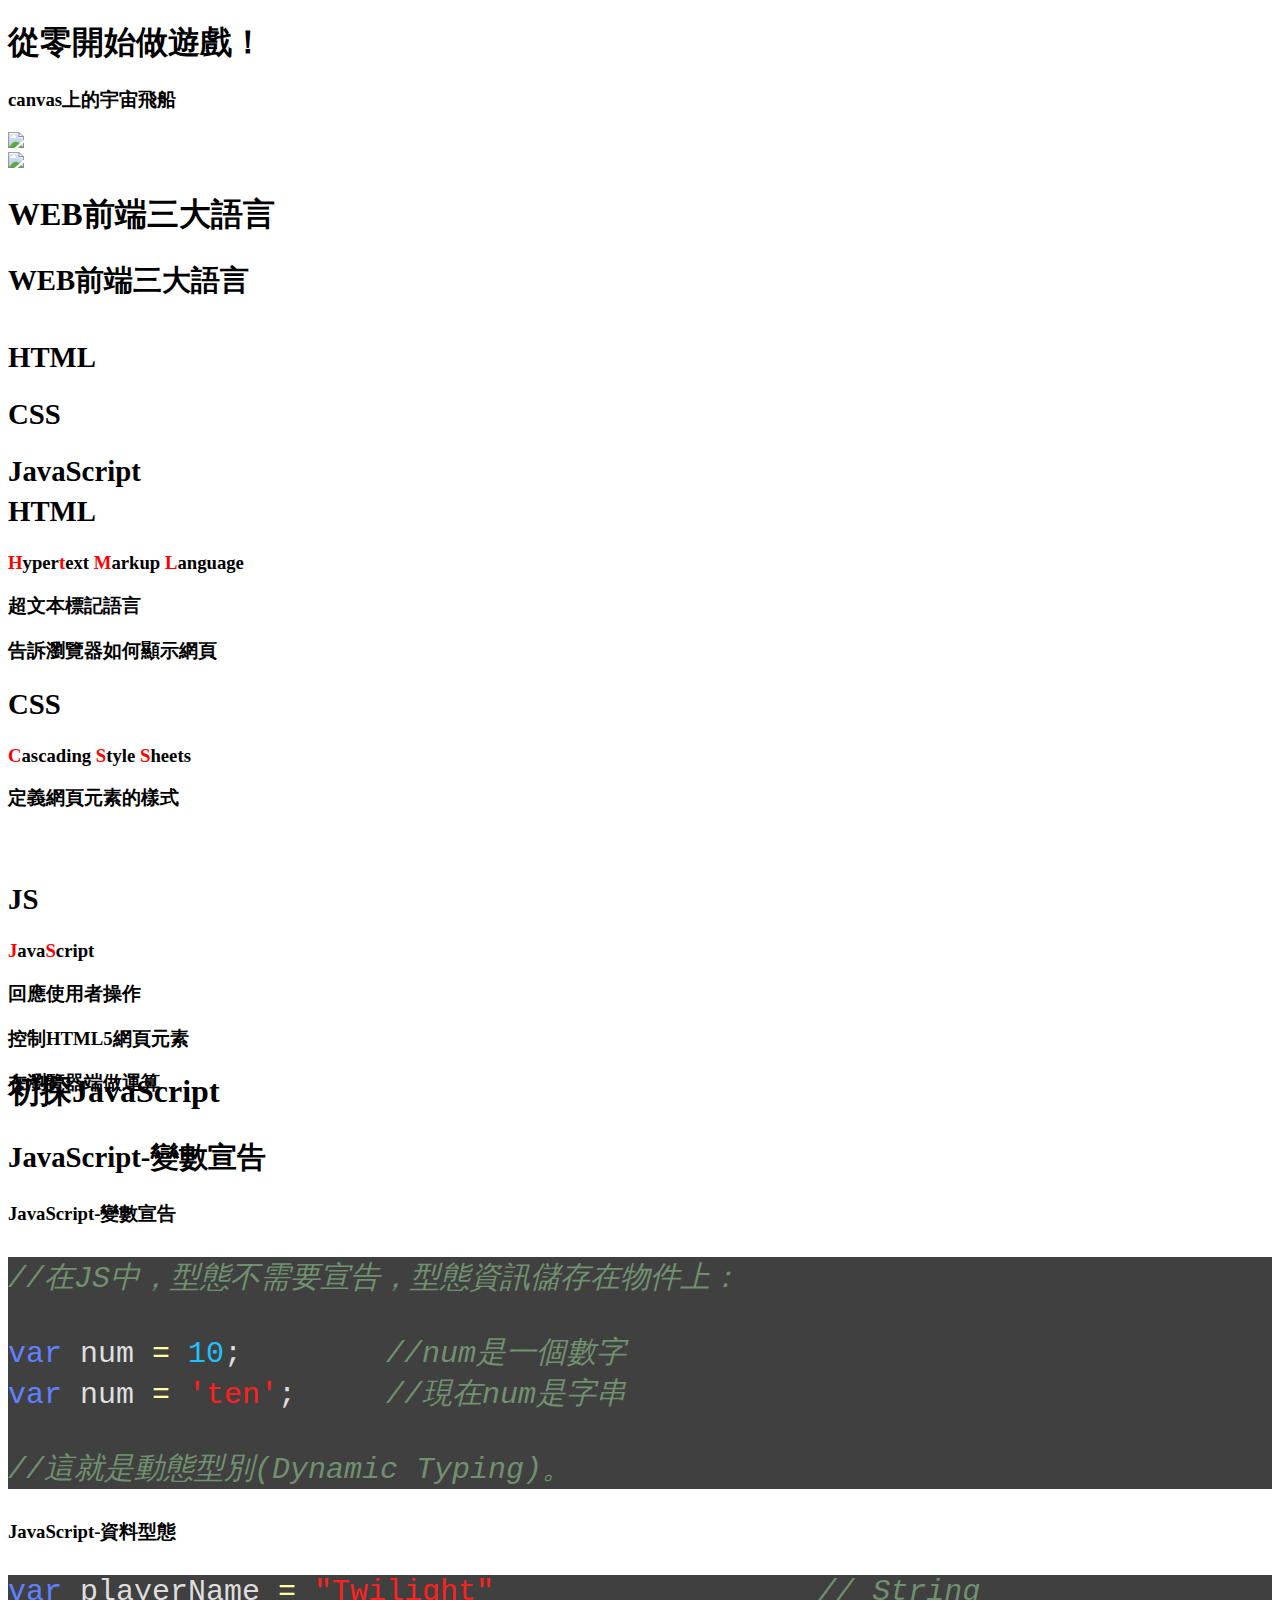
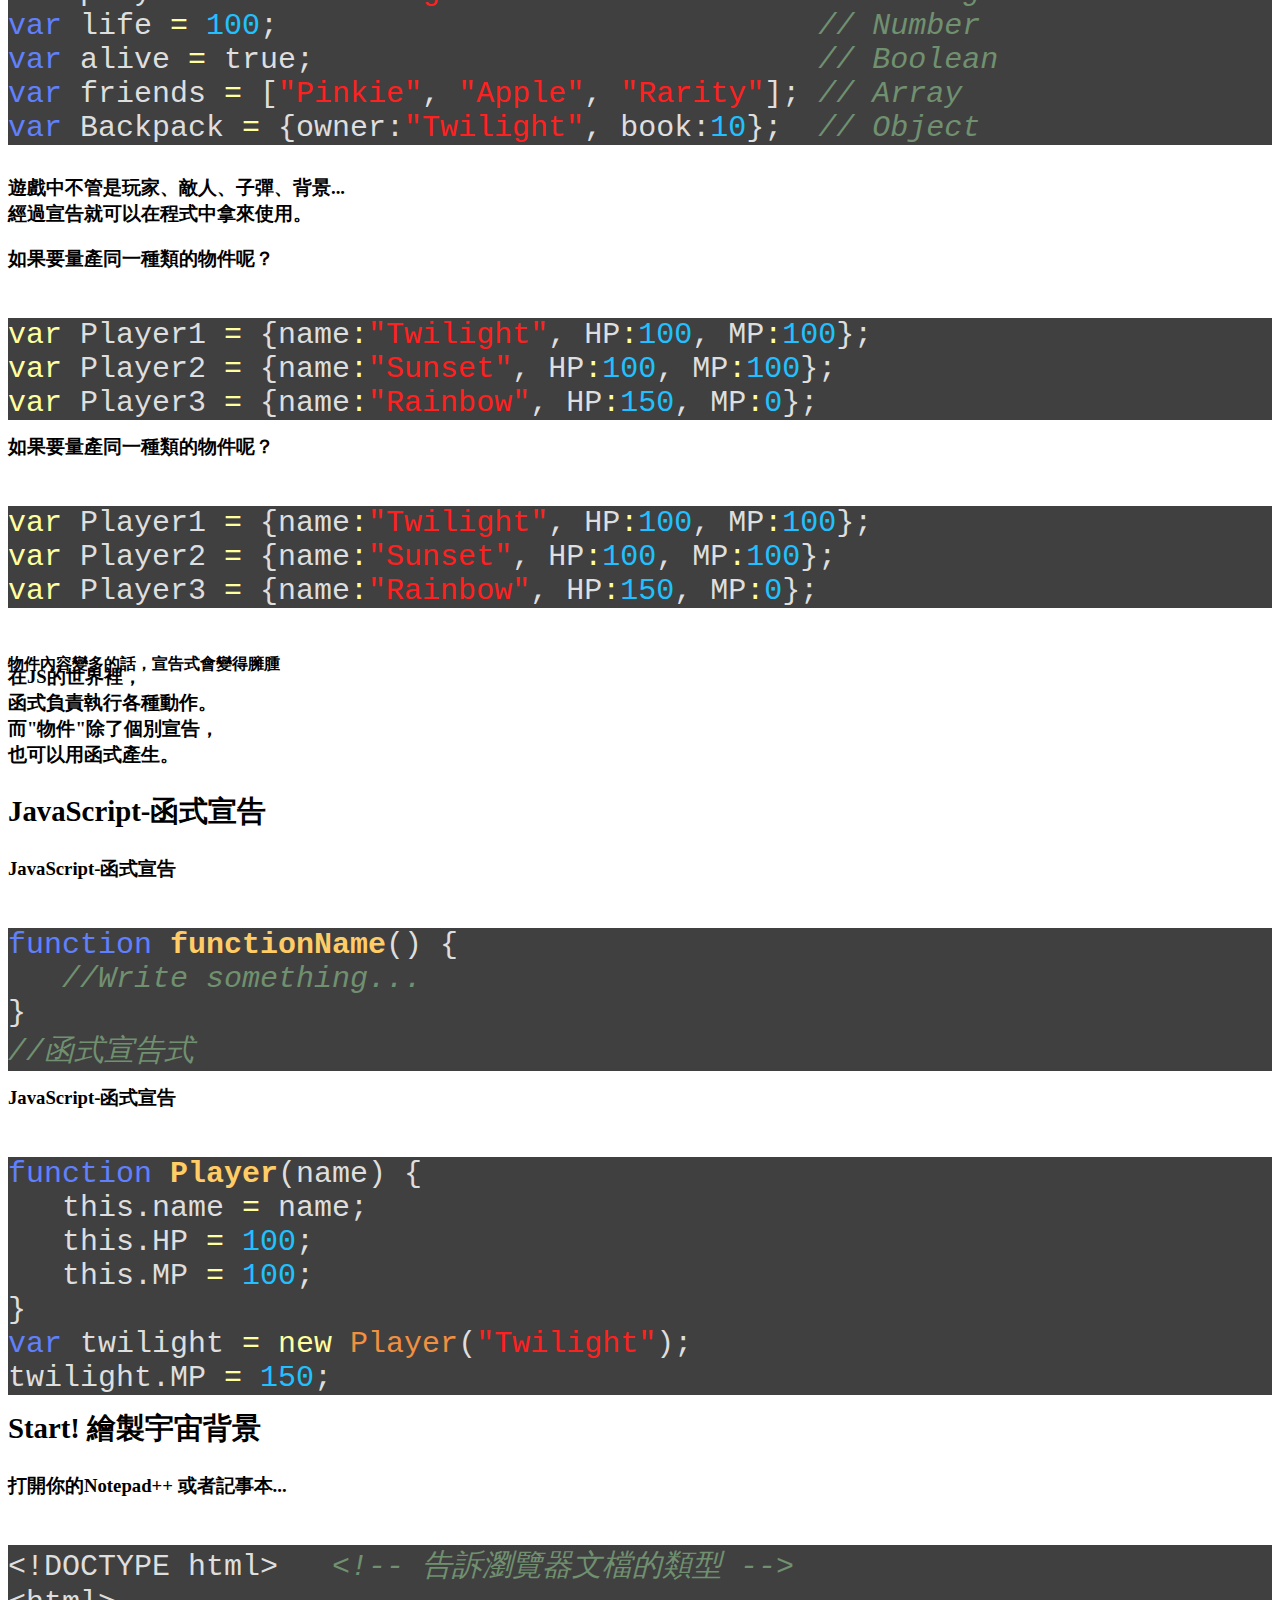
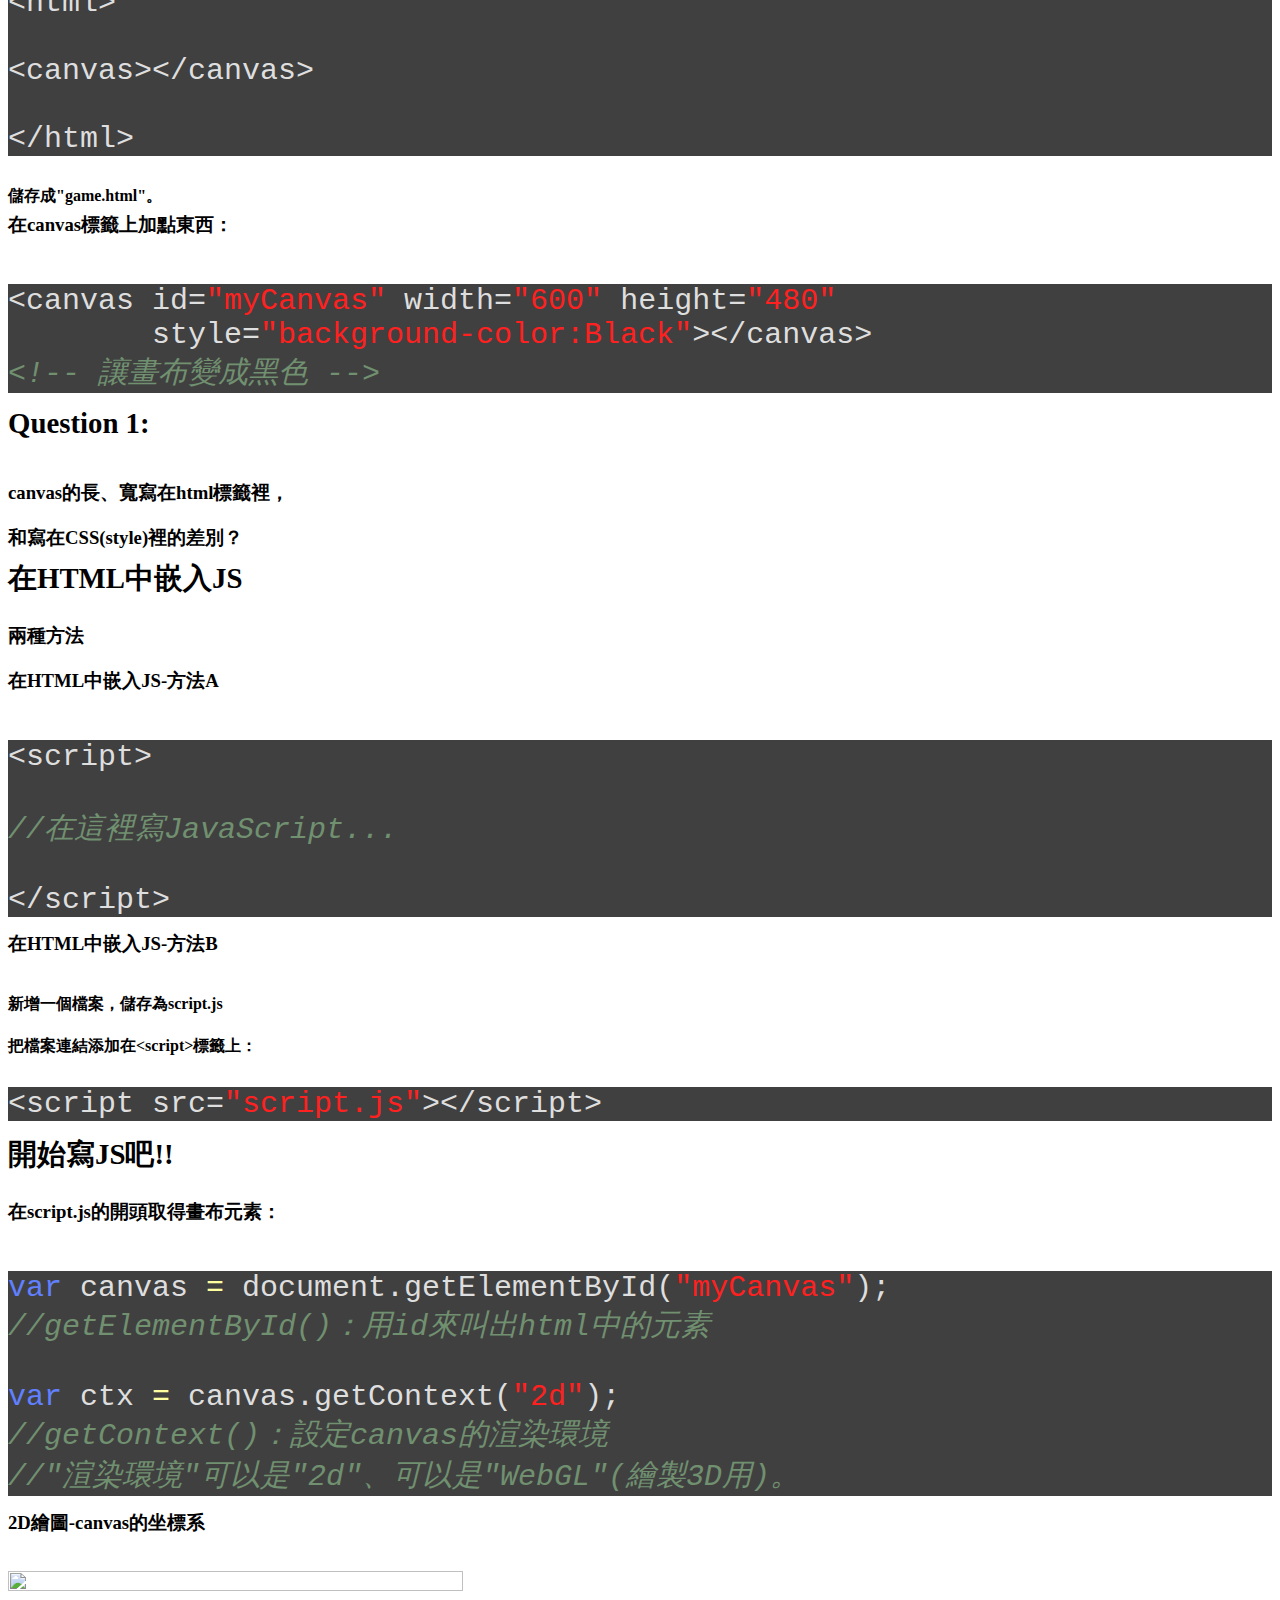
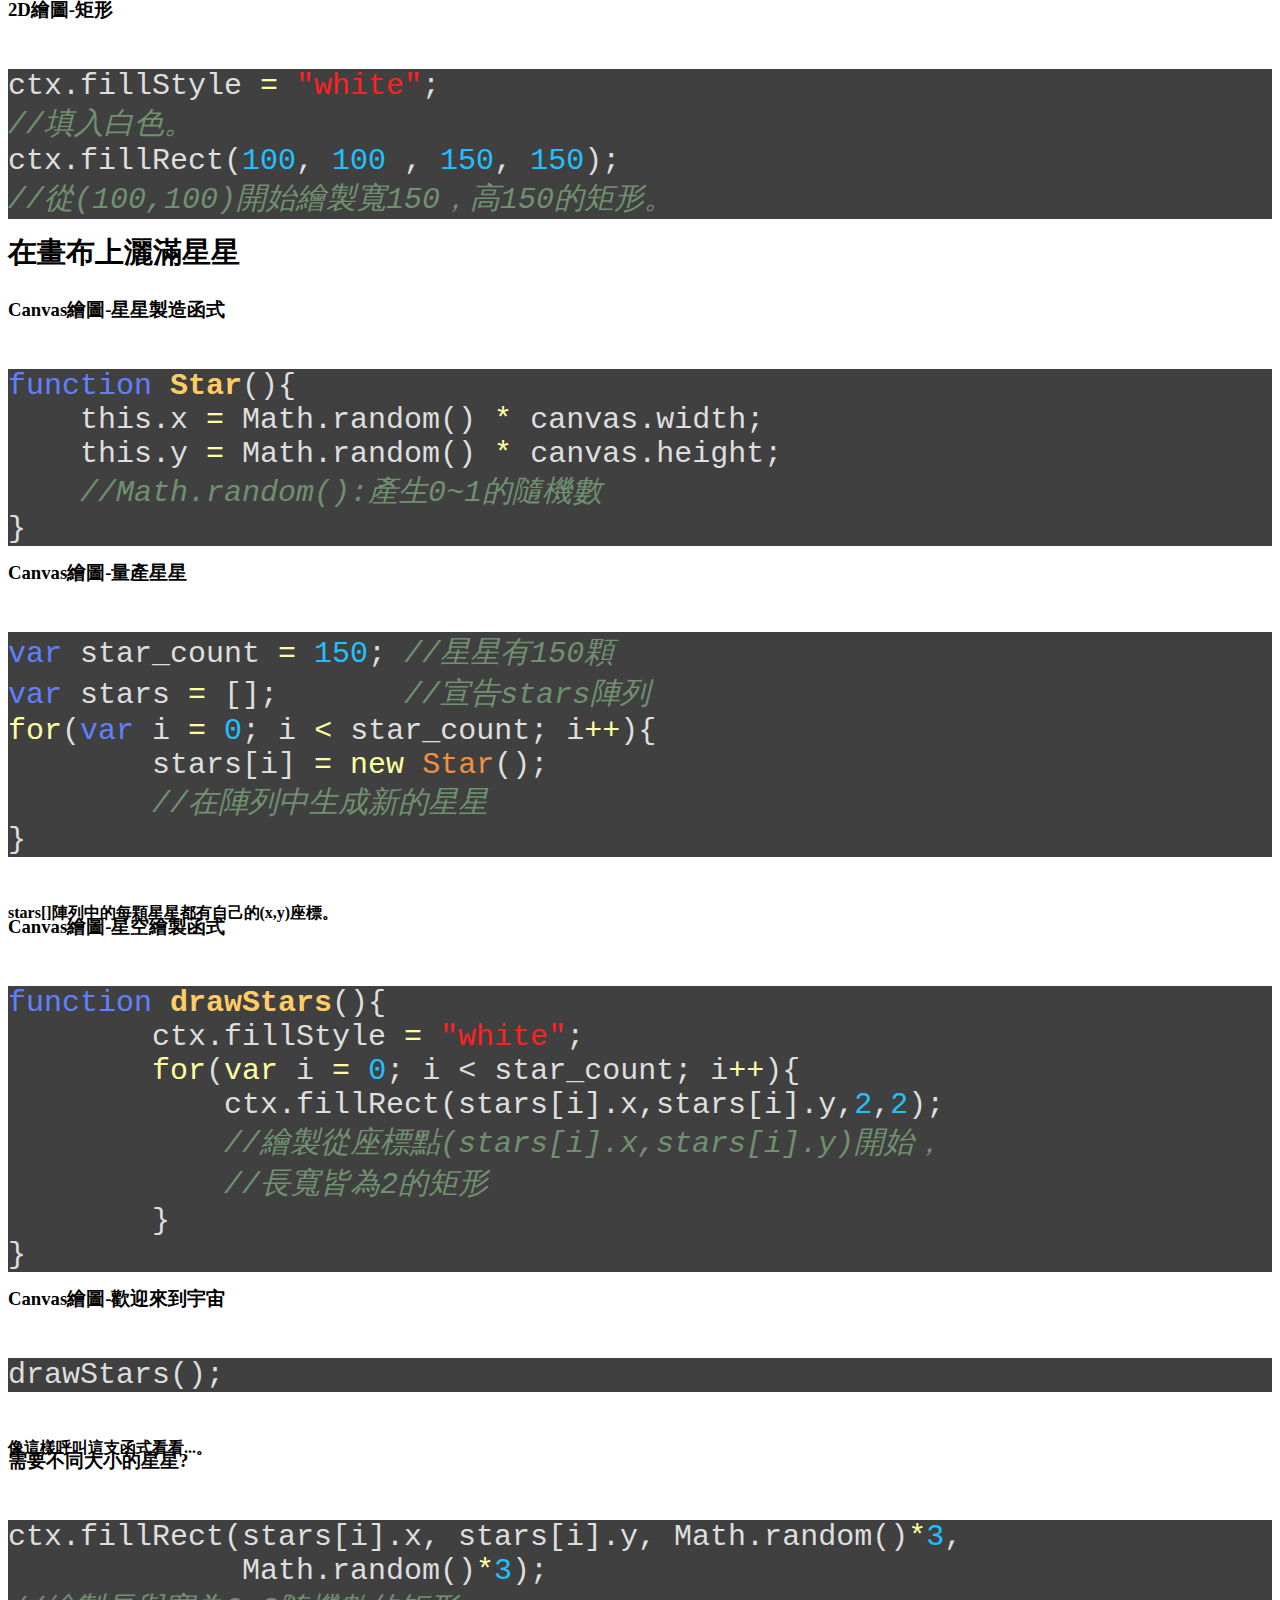
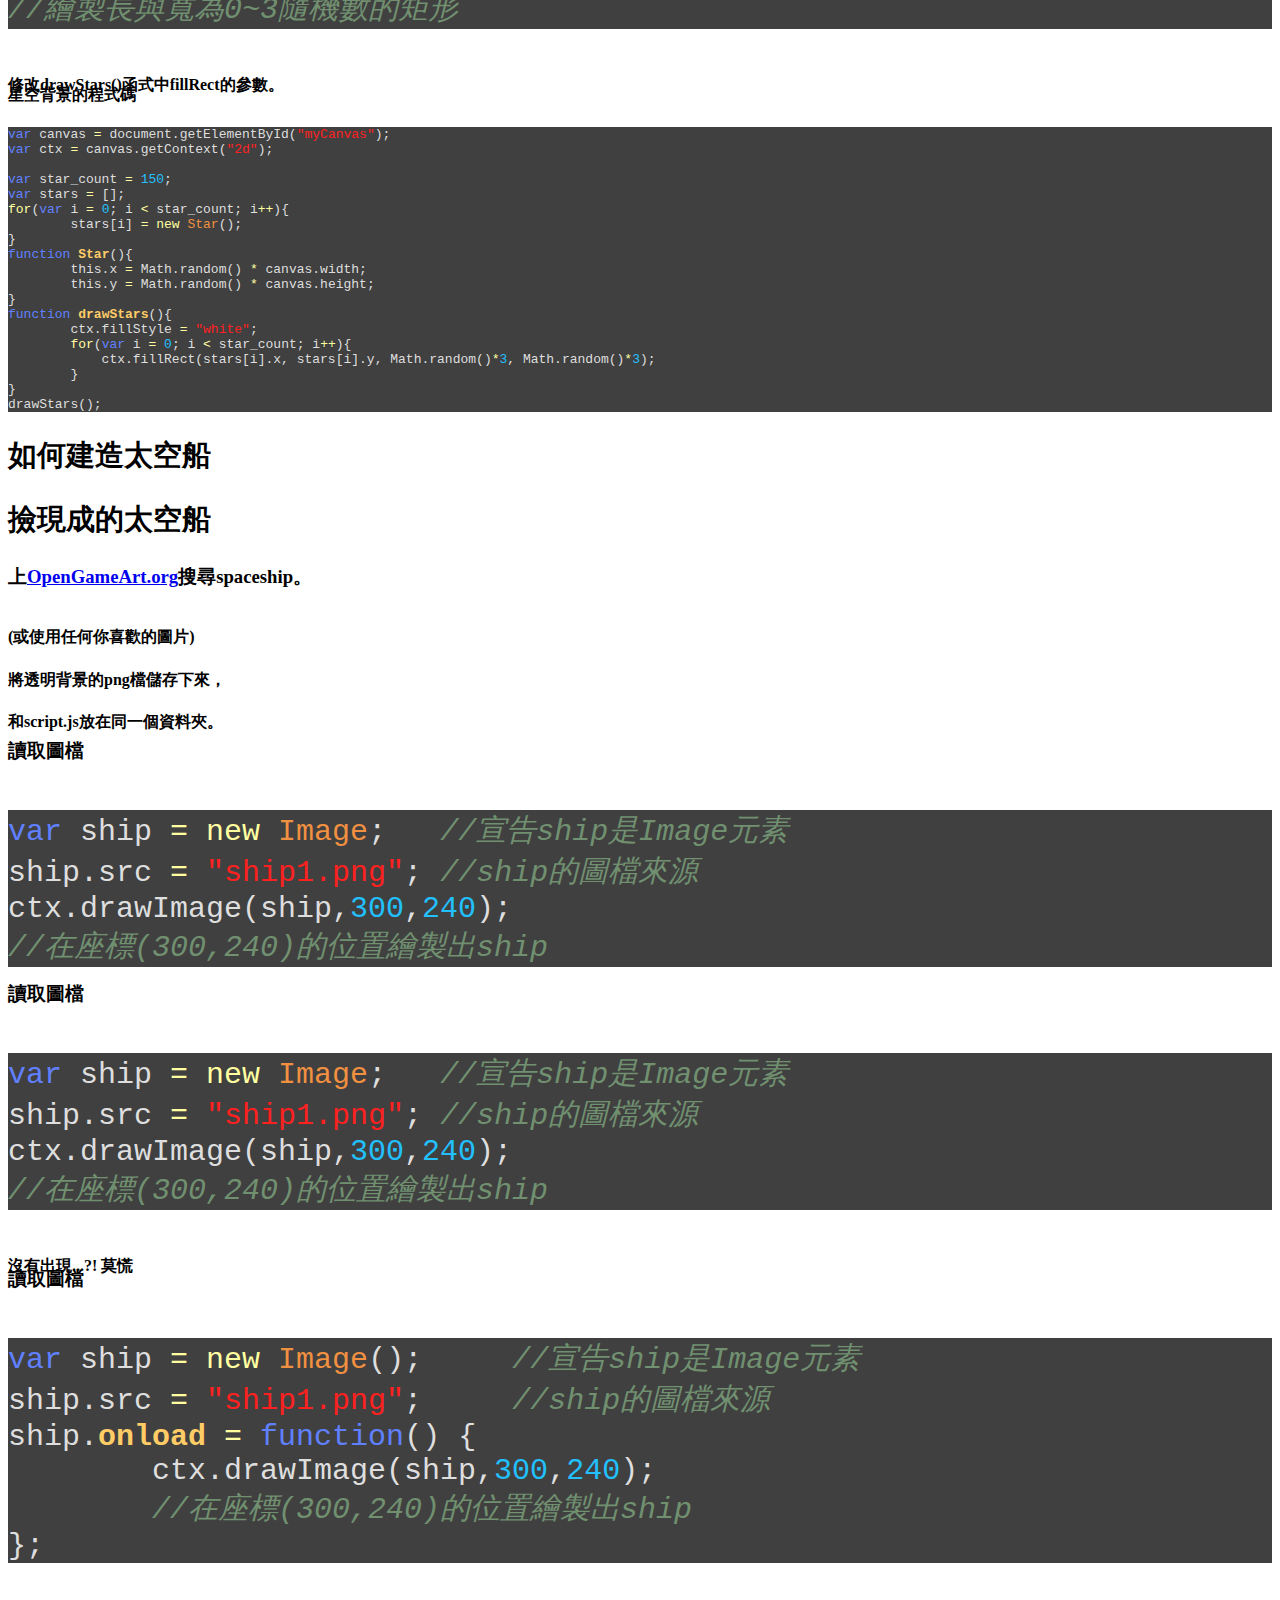
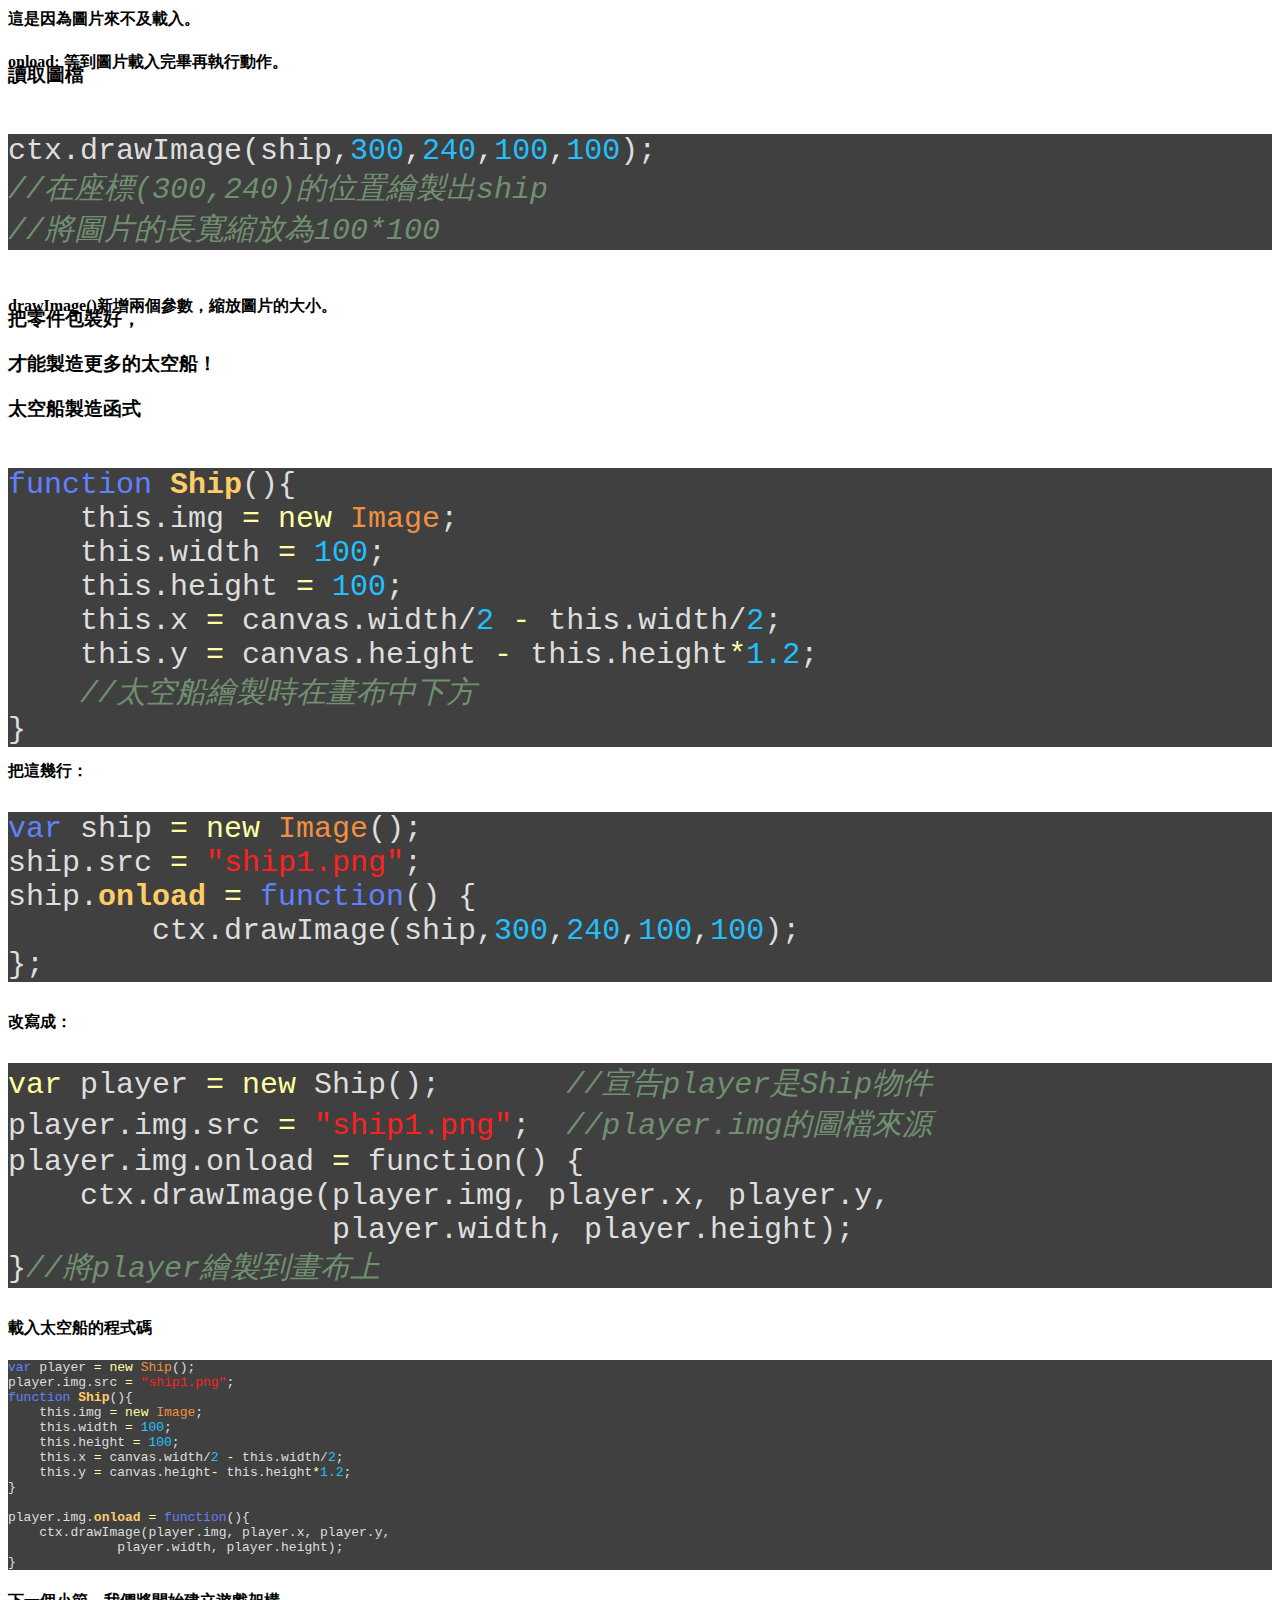
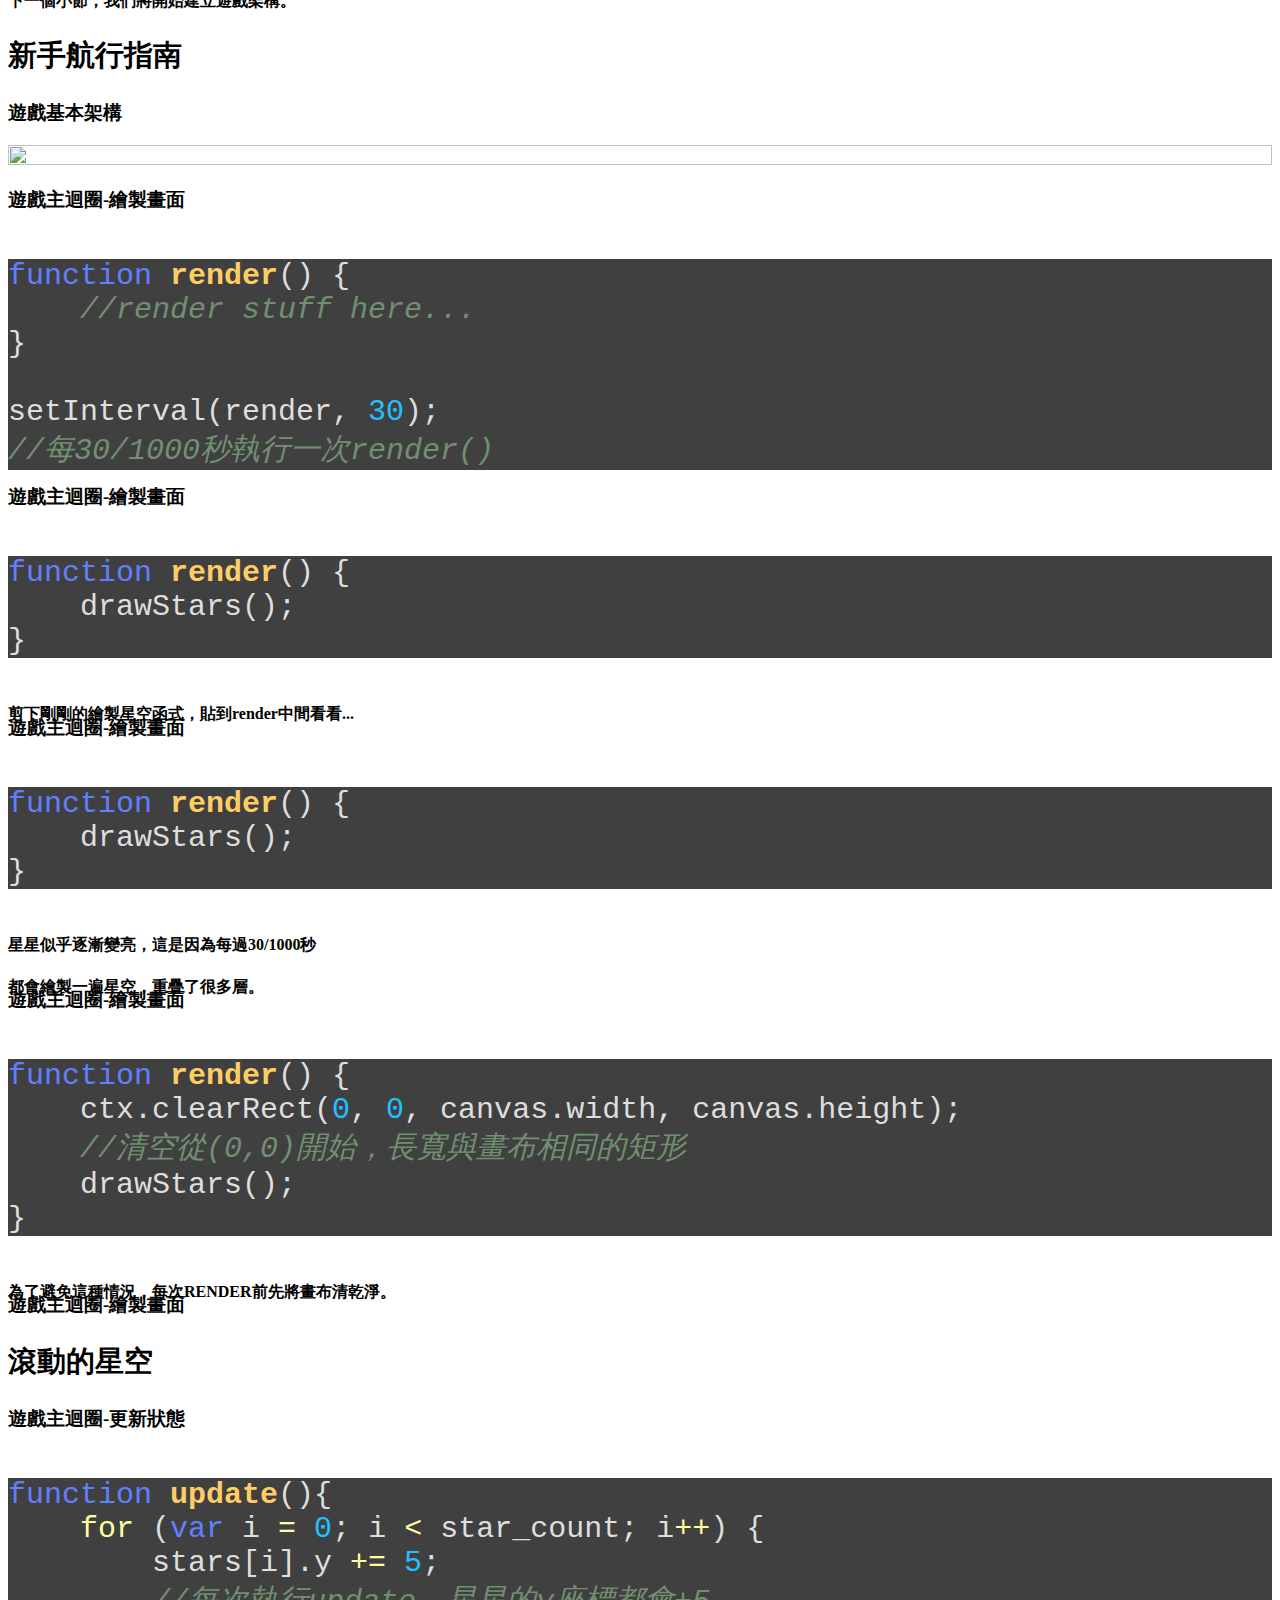
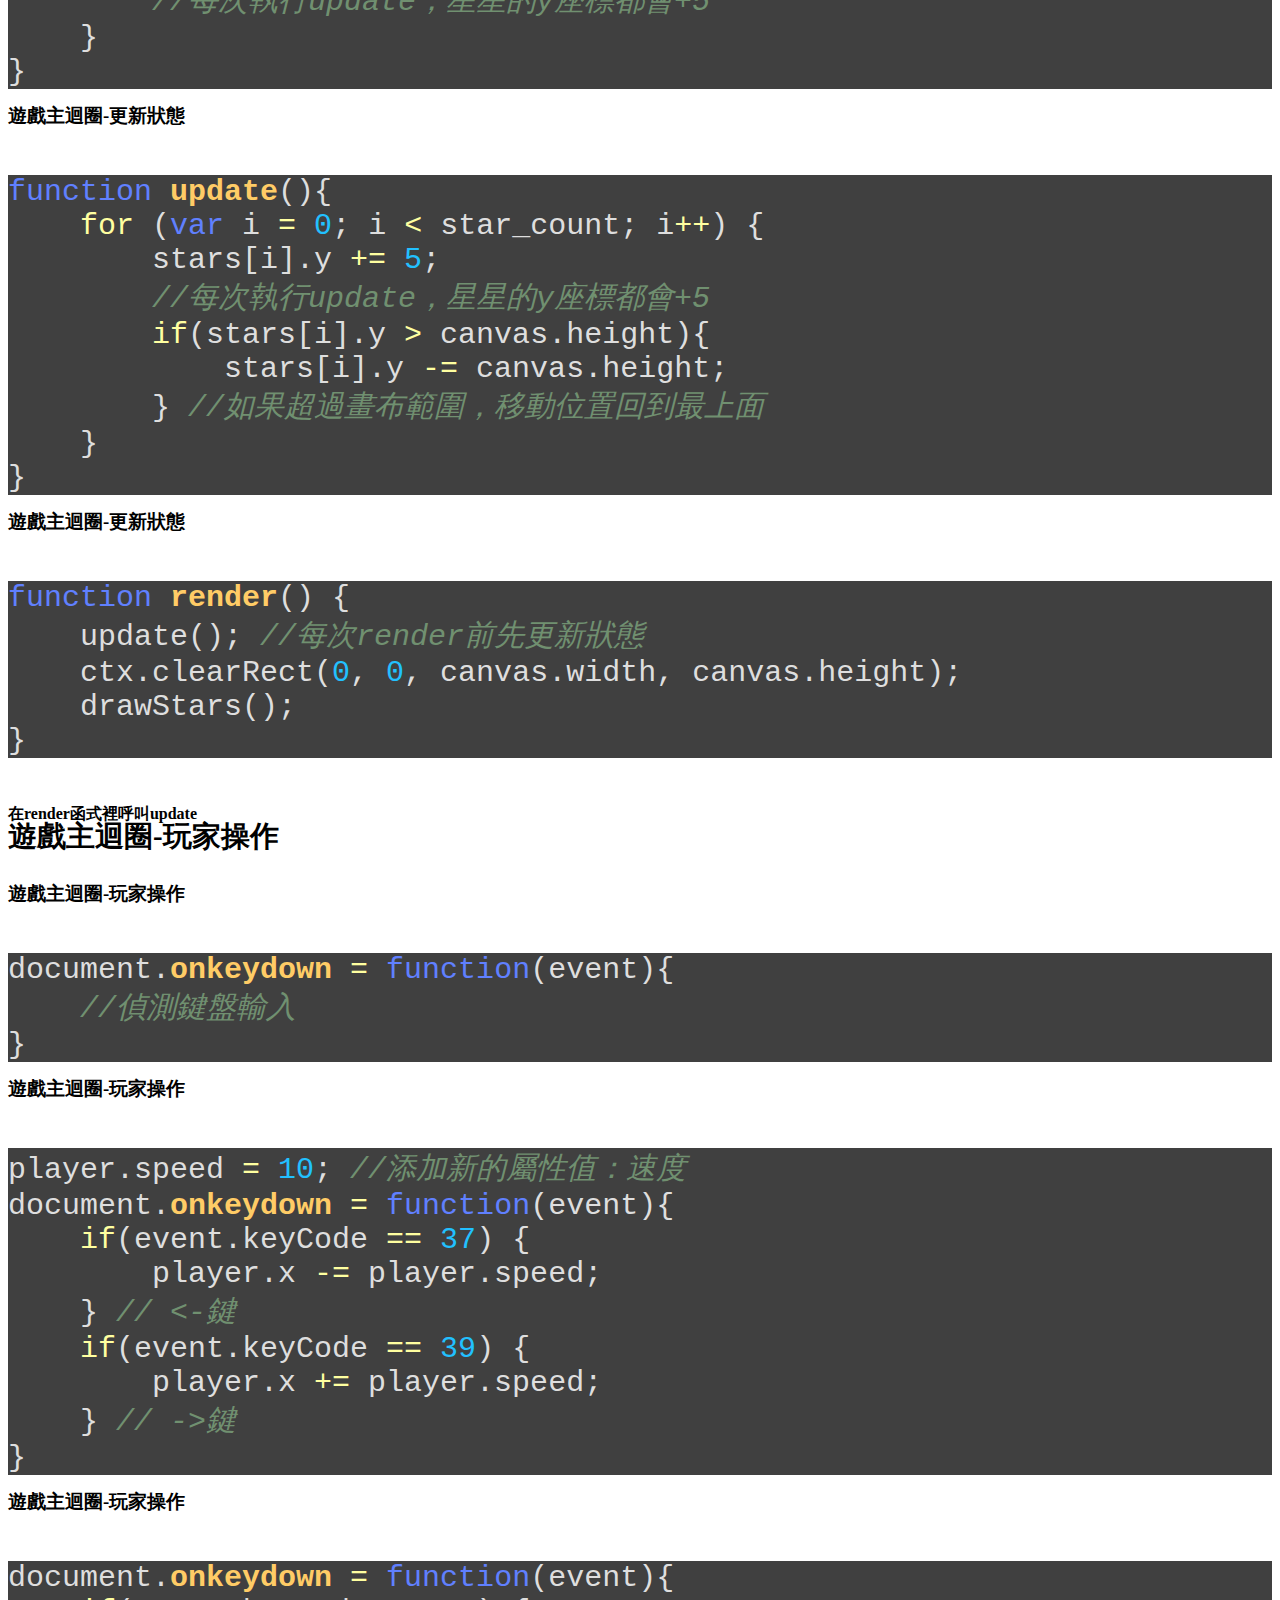
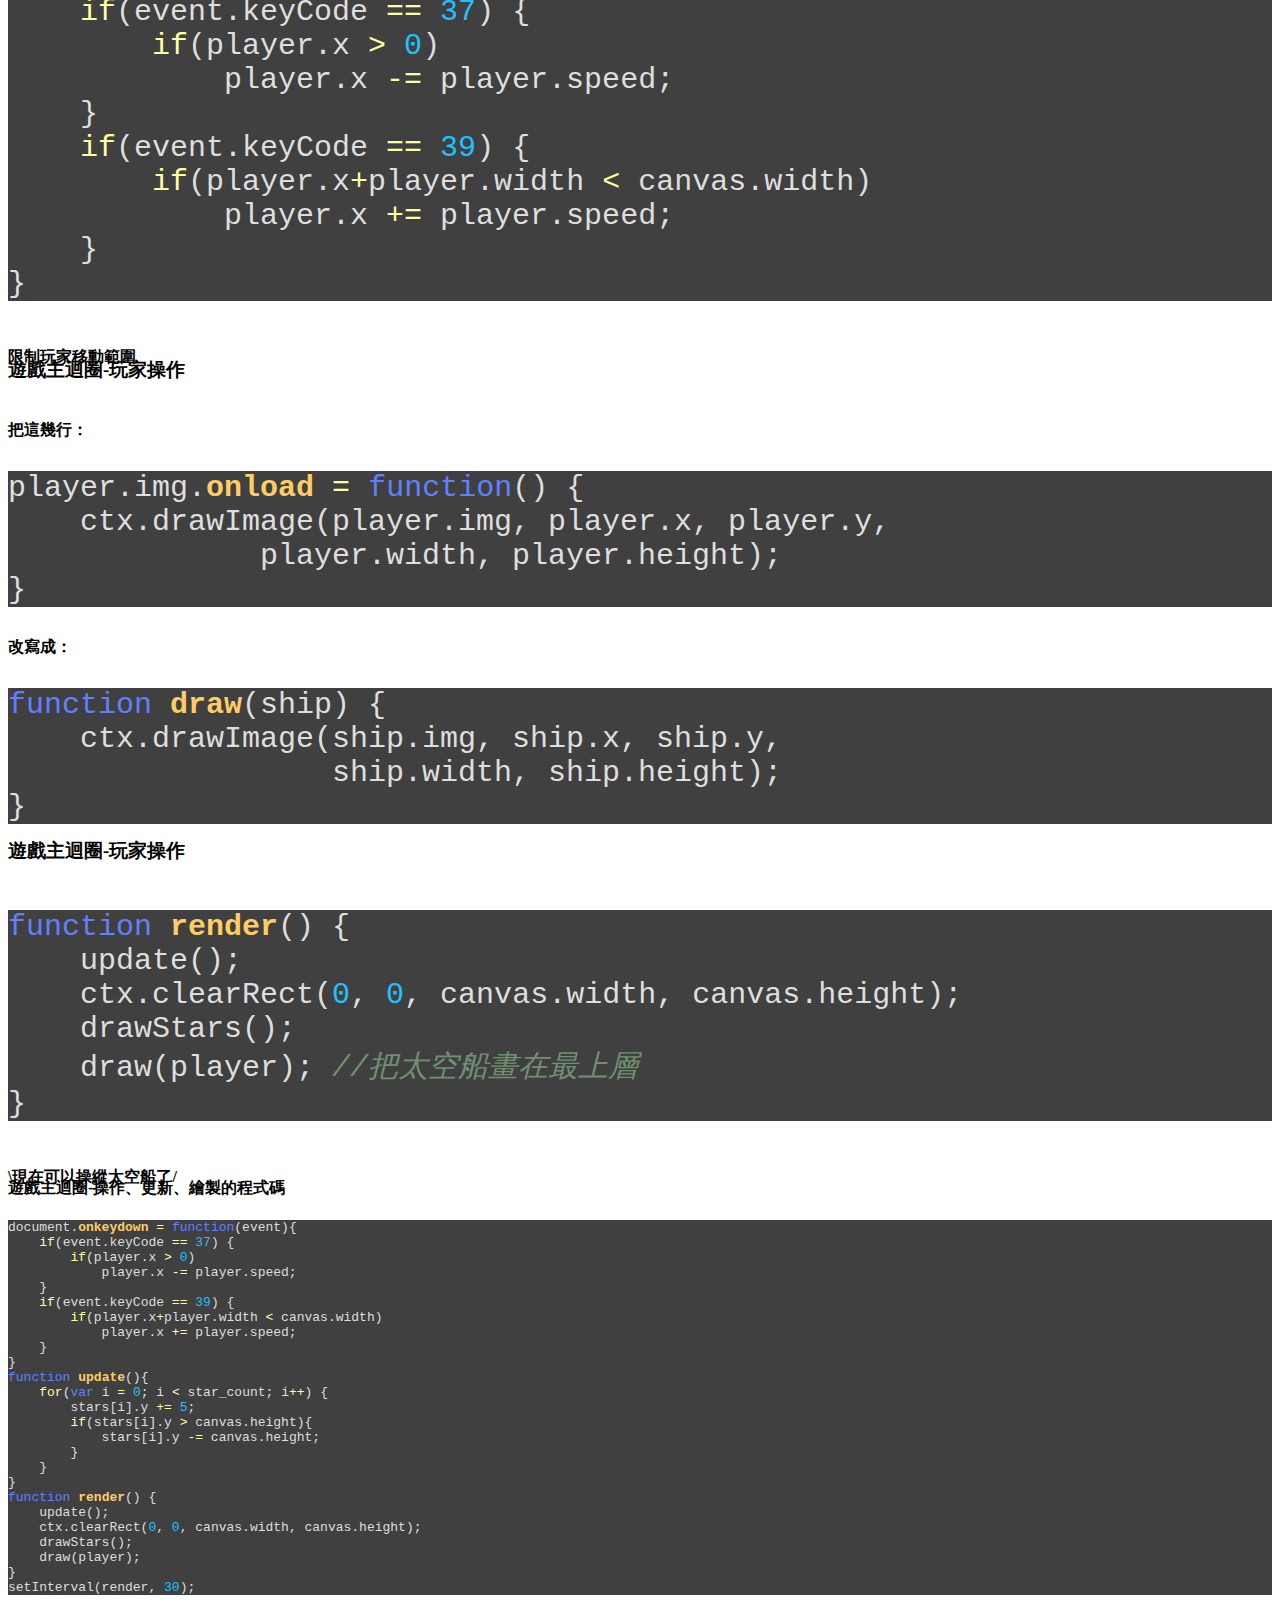
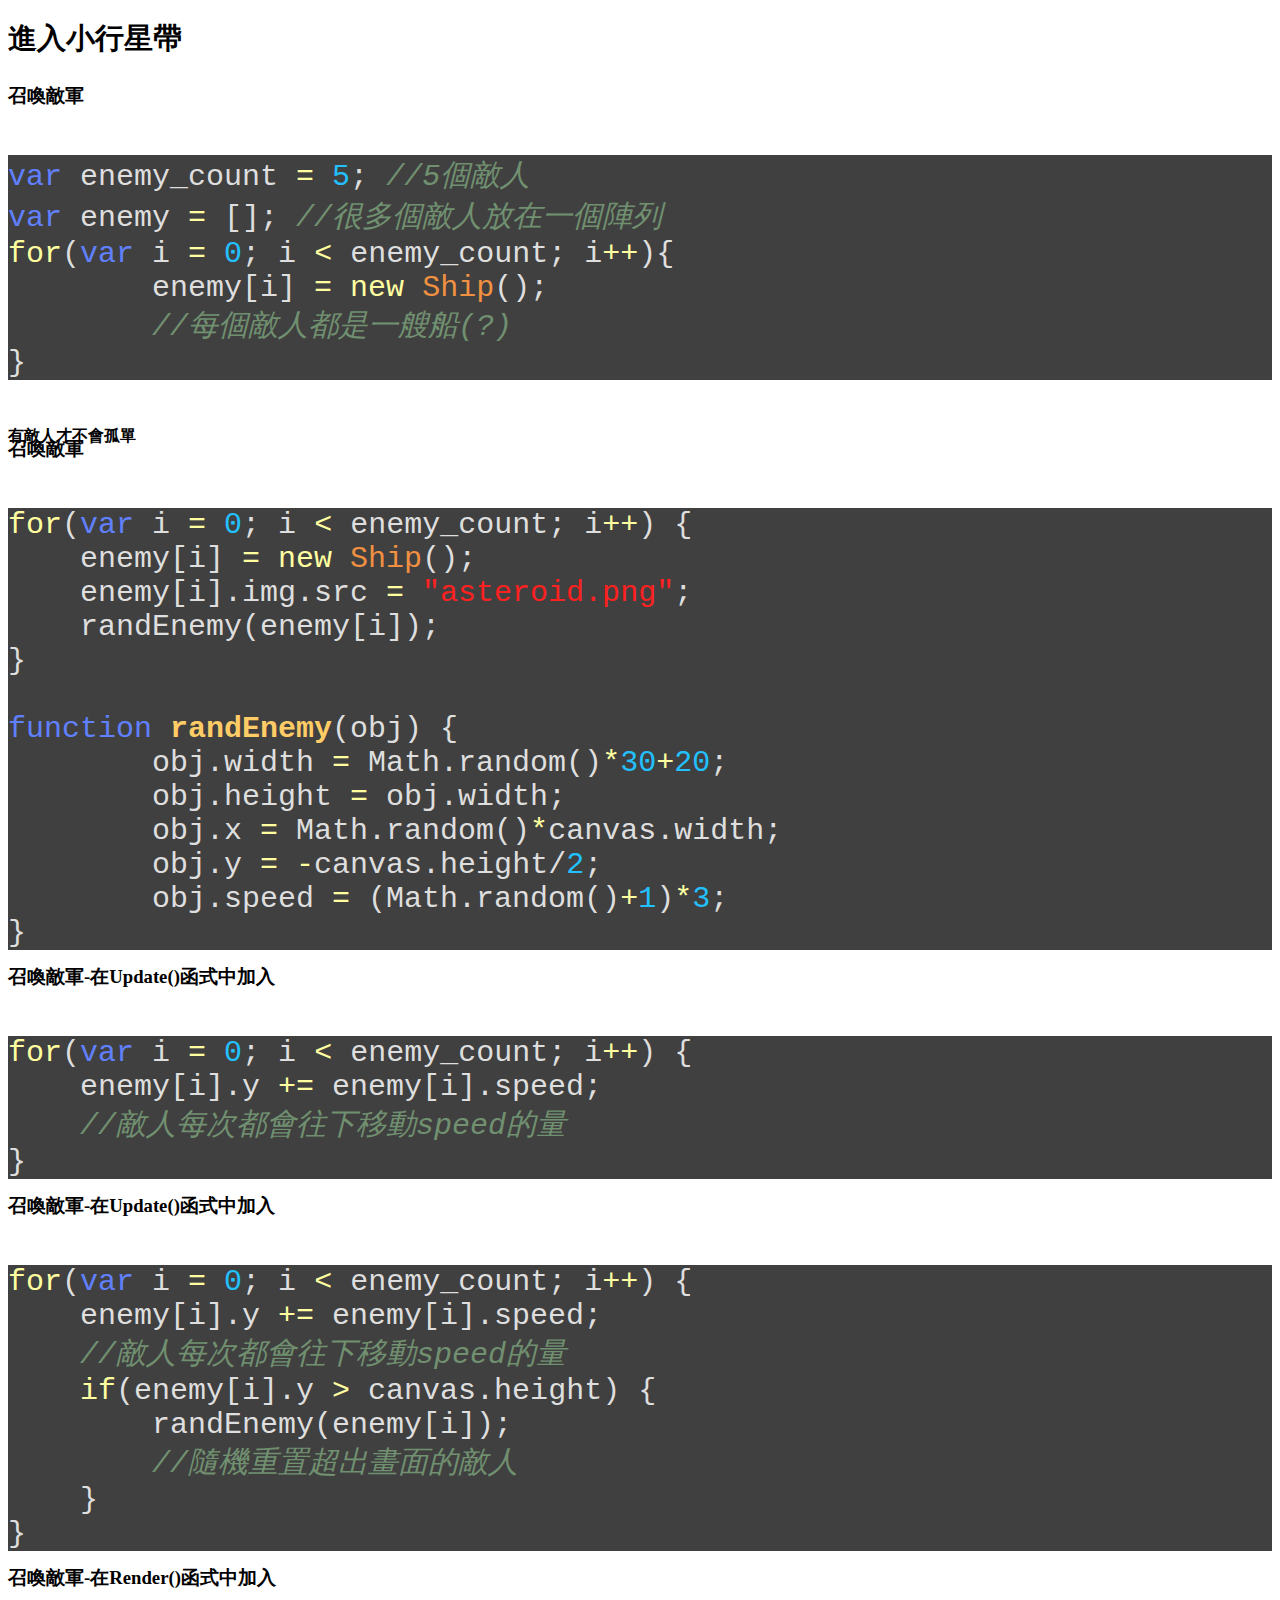
==== index.html @ 92a228df "fix typo" ====
<!doctype html>
<html lang="en">
    <head>
        <meta charset="utf-8">
        <title>NTNUCIC CANVAS TUTORIAL</title>

        <link rel="icon" type="image/x-icon" href="images/favicon.ico">
        <link rel="shortcut icon" type="image/x-icon" href="images/favicon.ico">

        <meta name="og:title">
        <meta name="og:url">
        <meta name="og:description">
        <meta name="og:image" content="images/cic.jpg">
        <meta name="og:site_name" content="NTNUCIC">

        <meta name="apple-mobile-web-app-capable" content="yes" />
        <meta name="apple-mobile-web-app-status-bar-style" content="black-translucent" />

        <meta name="viewport" content="width=device-width, initial-scale=1.0, maximum-scale=1.0, user-scalable=no, minimal-ui">

        <link rel="stylesheet" href="css/reveal.css">
        <link rel="stylesheet" href="css/theme/black.css" id="theme">

        <style>
            td{
                 text-align:center !important;
                 border:0 !important;
            }
            h2 {
                font-size: 1.8em !important;
            }
            #intro div{
				display: inline-block;
				margin: 0 2em;
            }
        </style>
		

		
    </head>

    <body>

        <div class="reveal">
            <!-- Any section element inside of this container is displayed as a slide -->
            <div class="slides">
                <section>
                    <h1>從零開始做遊戲！</h1>
                    <h3>canvas上的宇宙飛船</h3>
                </section>           				
				<section>
				    <section>
				    <a href="game/game.html">
				    <img src="images/gameview.png"></img>	
                    </a>
                    </section>
                    <section>
					<a href="game/game.html">
				    <img src="images/pony.png"></img>	
                    </a>
                    </section>					
				</section>
				
                <section>
				    <section>
					<h1>WEB前端三大語言</h1>
					</section>
					<section>
                        <h2>WEB前端三大語言</h2>
                        <div style="position:relative;top:1rem">						
					    <h2>HTML</h2>
					    <h2>CSS</h2>
					    <h2>JavaScript</h2>
				    </section>
					<section>
					    	<h2>HTML</h2>
					    	<h3><font color="red">H</font>yper<font color="red">t</font>ext 
					    	<font color="red">M</font>arkup <font color="red">L</font>anguage</h3>
					    	<h3>超文本標記語言</h3>
					    	<h3>告訴瀏覽器如何顯示網頁</h3>
				    </section>
		            <section>
                            <h2 >CSS</h2>
					    	<h3><font color="red">C</font>ascading <font color="red">S</font>tyle <font color="red">S</font>heets</h3>
					    	<h3>定義網頁元素的樣式</h3>
                    </section>
		            <section>
				   	    <div style="position:relative;top:3rem">
                        <h2>JS</h2>
						<h3><font color="red">J</font>ava<font color="red">S</font>cript</h3>
						<h3>回應使用者操作</h3>
						<h3>控制HTML5網頁元素</h3>
						<h3>在瀏覽器端做運算</h3>
                    </section>
                </section>
				<section>
				    <section>
				    <h1>初探JavaScript</h1>
					</section>
					<section>
					<h2>JavaScript-變數宣告</h2>
					</section>
					<section>
					<h3>JavaScript-變數宣告</h3>
<pre style="background:#404040;color:#dedede;font-size:30px"><span style="color:#709070;font-style:italic">//在JS中，型態不需要宣告，型態資訊儲存在物件上：</span>

<span style="color:#6080ff">var</span> num <span style="color:#ffffa0">=</span> <span style="color:#22c0ff">10</span>;        <span style="color:#709070;font-style:italic">//num是一個數字</span>
<span style="color:#6080ff">var</span> num <span style="color:#ffffa0">=</span> <span style="color:#ff2020">'ten'</span>;     <span style="color:#709070;font-style:italic">//現在num是字串</span>

<span style="color:#709070;font-style:italic">//這就是動態型別(Dynamic Typing)。</span>
</pre>
					</section>
					<section>
					<h3>JavaScript-資料型態</h3>
<pre style="background:#404040;color:#dedede;font-size:30px"><span style="color:#6080ff">var</span> playerName <span style="color:#ffffa0">=</span> <span style="color:#ff2020">"Twilight"</span>                  <span style="color:#709070;font-style:italic">// String</span>
<span style="color:#6080ff">var</span> life <span style="color:#ffffa0">=</span> <span style="color:#22c0ff">100</span>;                              <span style="color:#709070;font-style:italic">// Number</span>
<span style="color:#6080ff">var</span> alive <span style="color:#ffffa0">=</span> true;                            <span style="color:#709070;font-style:italic">// Boolean</span>
<span style="color:#6080ff">var</span> friends <span style="color:#ffffa0">=</span> [<span style="color:#ff2020">"Pinkie"</span>, <span style="color:#ff2020">"Apple"</span>, <span style="color:#ff2020">"Rarity"</span>]; <span style="color:#709070;font-style:italic">// Array</span>
<span style="color:#6080ff">var</span> Backpack <span style="color:#ffffa0">=</span> {owner:<span style="color:#ff2020">"Twilight"</span>, book:<span style="color:#22c0ff">10</span>};  <span style="color:#709070;font-style:italic">// Object</span>
</pre>
					</section>
					<section>
					<h3>遊戲中不管是玩家、敵人、子彈、背景...<br/>
					經過宣告就可以在程式中拿來使用。</h3>
					</section>
					<section>
				    <h3>如果要量產同一種類的物件呢？</h3>
					<div style="position:relative;top:1rem">	
<pre style="background:#404040;color:#dedede;font-size:30px"><span style="color:#ffffa0">var</span> Player1 <span style="color:#ffffa0">=</span> {name<span style="color:#ffffa0">:</span><span style="color:#ff2020">"Twilight"</span>, HP<span style="color:#ffffa0">:</span><span style="color:#22c0ff">100</span>, MP<span style="color:#ffffa0">:</span><span style="color:#22c0ff">100</span>}; 
<span style="color:#ffffa0">var</span> Player2 <span style="color:#ffffa0">=</span> {name<span style="color:#ffffa0">:</span><span style="color:#ff2020">"Sunset"</span>, HP<span style="color:#ffffa0">:</span><span style="color:#22c0ff">100</span>, MP<span style="color:#ffffa0">:</span><span style="color:#22c0ff">100</span>}; 
<span style="color:#ffffa0">var</span> Player3 <span style="color:#ffffa0">=</span> {name<span style="color:#ffffa0">:</span><span style="color:#ff2020">"Rainbow"</span>, HP<span style="color:#ffffa0">:</span><span style="color:#22c0ff">150</span>, MP<span style="color:#ffffa0">:</span><span style="color:#22c0ff">0</span>}; 
</pre>
					</section>
					<section>
				    <h3>如果要量產同一種類的物件呢？</h3>
					<div style="position:relative;top:1rem">	
<pre style="background:#404040;color:#dedede;font-size:30px"><span style="color:#ffffa0">var</span> Player1 <span style="color:#ffffa0">=</span> {name<span style="color:#ffffa0">:</span><span style="color:#ff2020">"Twilight"</span>, HP<span style="color:#ffffa0">:</span><span style="color:#22c0ff">100</span>, MP<span style="color:#ffffa0">:</span><span style="color:#22c0ff">100</span>}; 
<span style="color:#ffffa0">var</span> Player2 <span style="color:#ffffa0">=</span> {name<span style="color:#ffffa0">:</span><span style="color:#ff2020">"Sunset"</span>, HP<span style="color:#ffffa0">:</span><span style="color:#22c0ff">100</span>, MP<span style="color:#ffffa0">:</span><span style="color:#22c0ff">100</span>}; 
<span style="color:#ffffa0">var</span> Player3 <span style="color:#ffffa0">=</span> {name<span style="color:#ffffa0">:</span><span style="color:#ff2020">"Rainbow"</span>, HP<span style="color:#ffffa0">:</span><span style="color:#22c0ff">150</span>, MP<span style="color:#ffffa0">:</span><span style="color:#22c0ff">0</span>}; 
</pre>
                    <div style="position:relative;top:1rem">
					<h4>物件內容變多的話，宣告式會變得臃腫</h4>
					</section>
					<section>
				    <h3>在JS的世界裡，<br/>
					函式負責執行各種動作。<br/>
					而"物件"除了個別宣告，<br/>
					也可以用函式產生。</h3>
					</section>
					<section>
					<h2>JavaScript-函式宣告</h2>
					</section>	
					<section>
					<h3>JavaScript-函式宣告</h3>
					<div style="position:relative;top:1rem">
<pre style="background:#404040;color:#dedede;font-size:30px"><span style="color:#6080ff">function</span> <span style="color:#fc6;font-weight:700">functionName</span>() {
   <span style="color:#709070;font-style:italic">//Write something...</span>
}  
<span style="color:#709070;font-style:italic">//函式宣告式</span>
</pre>
				    </section>
					<section>
					<h3>JavaScript-函式宣告</h3>
					<div style="position:relative;top:1rem">
<pre style="background:#404040;color:#dedede;font-size:30px"><span style="color:#6080ff">function</span> <span style="color:#fc6;font-weight:700">Player</span>(name) {
   this.name <span style="color:#ffffa0">=</span> name;
   this.HP <span style="color:#ffffa0">=</span> <span style="color:#22c0ff">100</span>;
   this.MP <span style="color:#ffffa0">=</span> <span style="color:#22c0ff">100</span>;
} 
<span style="color:#6080ff">var</span> twilight <span style="color:#ffffa0">=</span> <span style="color:#ffffa0">new</span> <span style="color:#f09040">Player</span>(<span style="color:#ff2020">"Twilight"</span>);
twilight.MP <span style="color:#ffffa0">=</span> <span style="color:#22c0ff">150</span>;
</pre>
					</section>
				</section>
			    <section>
					<section>
					<h2>Start! 繪製宇宙背景</h2>
	     			</section>
					<section>
					<h3>打開你的Notepad++ 或者記事本...</h3>
					<div style="position:relative;top:1rem">	
<pre style="background:#404040;color:#dedede;font-size:30px">&lt;!DOCTYPE html>   <span style="color:#709070;font-style:italic">&lt;!-- 告訴瀏覽器文檔的類型 --></span>
&lt;html>

&lt;canvas>&lt;/canvas>

&lt;/html>
</pre>
                    <h4>儲存成"game.html"。</h4>
					</section>
					<section>
					<h3>在canvas標籤上加點東西：</h3>
					<div style="position:relative;top:1rem">	
<pre style="background:#404040;color:#dedede;font-size:30px">&lt;canvas id=<span style="color:#ff2020">"myCanvas"</span> width=<span style="color:#ff2020">"600"</span> height=<span style="color:#ff2020">"480"</span> 
        style=<span style="color:#ff2020">"background-color:Black"</span>>&lt;/canvas>
<span style="color:#709070;font-style:italic">&lt;!-- 讓畫布變成黑色 --></span>
</pre>
					</section>
					<section>
					<h2>Question 1:</h2>
					<div style="position:relative;top:1rem">
					<h3>canvas的長、寬寫在html標籤裡，</h3>
					<h3>和寫在CSS(style)裡的差別？</h3>
					</section>
				    <section>
					<h2>在HTML中嵌入JS</h2>
					<h3>兩種方法</h3>
	     			</section>
				    <section>
					<h3>在HTML中嵌入JS-方法A</h3>
					<div style="position:relative;top:1rem">	
<pre style="background:#404040;color:#dedede;font-size:30px">&lt;script>

<span style="color:#709070;font-style:italic">//在這裡寫JavaScript...</span>

&lt;/script>
</pre>
	     			</section>
					<section>
					<h3>在HTML中嵌入JS-方法B</h3>
					<div style="position:relative;top:1rem">	
					<h4>新增一個檔案，儲存為script.js</h4>
					<h4>把檔案連結添加在&lt;script>標籤上：</h4>
<pre style="background:#404040;color:#dedede;font-size:30px">&lt;script src=<span style="color:#ff2020">"script.js"</span>>&lt;/script>
</pre>
	     			</section>
					<section>
					<h2>開始寫JS吧!!</h2>
	     			</section>
				    <section>
					<h3>在script.js的開頭取得畫布元素：</h3>
					<div style="position:relative;top:1rem">
<pre style="background:#404040;color:#dedede;font-size:30px"><span style="color:#6080ff">var</span> canvas <span style="color:#ffffa0">=</span> document.getElementById(<span style="color:#ff2020">"myCanvas"</span>);
<span style="color:#709070;font-style:italic">//getElementById()：用id來叫出html中的元素</span>

<span style="color:#6080ff">var</span> ctx <span style="color:#ffffa0">=</span> canvas.getContext(<span style="color:#ff2020">"2d"</span>);
<span style="color:#709070;font-style:italic">//getContext()：設定canvas的渲染環境</span>
<span style="color:#709070;font-style:italic">//"渲染環境"可以是"2d"、可以是"WebGL"(繪製3D用)。</span>
</pre>
	     			</section>
					<section>
					<h3>2D繪圖-canvas的坐標系</h3>
					<div style="position:relative;top:1rem">
					<img src="images/Grid.png" width="60%" height="60%">
					</section>
					<section>
					<h3>2D繪圖-矩形</h3>
					<div style="position:relative;top:1rem">
<pre style="background:#404040;color:#dedede;font-size:30px">ctx.fillStyle <span style="color:#ffffa0">=</span> <span style="color:#ff2020">"white"</span>;
<span style="color:#709070;font-style:italic">//填入白色。</span>
ctx.fillRect(<span style="color:#22c0ff">100</span>, <span style="color:#22c0ff">100</span> , <span style="color:#22c0ff">150</span>, <span style="color:#22c0ff">150</span>);
<span style="color:#709070;font-style:italic">//從(100,100)開始繪製寬150，高150的矩形。</span>
</pre>
					</section>
					<section>
					<h2>在畫布上灑滿星星</h2>
					</section>
					<section>
					<h3>Canvas繪圖-星星製造函式</h3>
					<div style="position:relative;top:1rem">
<pre style="background:#404040;color:#dedede;font-size:30px"><span style="color:#6080ff">function</span> <span style="color:#fc6;font-weight:700">Star</span>(){
    this.x <span style="color:#ffffa0">=</span> Math.random() <span style="color:#ffffa0">*</span> canvas.width;
    this.y <span style="color:#ffffa0">=</span> Math.random() <span style="color:#ffffa0">*</span> canvas.height;
    <span style="color:#709070;font-style:italic">//Math.random():產生0~1的隨機數</span>
}
</pre>
					</section>
					<section>
					<h3>Canvas繪圖-量產星星</h3>
					<div style="position:relative;top:1rem">	
<pre style="background:#404040;color:#dedede;font-size:30px"><span style="color:#6080ff">var</span> star_count <span style="color:#ffffa0">=</span> <span style="color:#22c0ff">150</span>; <span style="color:#709070;font-style:italic">//星星有150顆</span>
<span style="color:#6080ff">var</span> stars <span style="color:#ffffa0">=</span> [];       <span style="color:#709070;font-style:italic">//宣告stars陣列</span>
<span style="color:#ffffa0">for</span>(<span style="color:#6080ff">var</span> i <span style="color:#ffffa0">=</span> <span style="color:#22c0ff">0</span>; i <span style="color:#ffffa0">&lt;</span> star_count; i<span style="color:#ffffa0">++</span>){
        stars[i] <span style="color:#ffffa0">=</span> <span style="color:#ffffa0">new</span> <span style="color:#f09040">Star</span>();
        <span style="color:#709070;font-style:italic">//在陣列中生成新的星星</span>
}
</pre>
                    <div style="position:relative;top:1rem">
					<h4>stars[]陣列中的每顆星星都有自己的(x,y)座標。</h4>
					</section>
					<section>
					<h3>Canvas繪圖-星空繪製函式</h3>
					<div style="position:relative;top:1rem">	
<pre style="background:#404040;color:#dedede;font-size:30px"><span style="color:#6080ff">function</span> <span style="color:#fc6;font-weight:700">drawStars</span>(){
        ctx.fillStyle <span style="color:#ffffa0">=</span> <span style="color:#ff2020">"white"</span>;
        <span style="color:#ffffa0">for</span>(<span style="color:#ffffa0">var</span> i <span style="color:#ffffa0">=</span> <span style="color:#22c0ff">0</span>; i &lt; star_count; i<span style="color:#ffffa0">+</span><span style="color:#ffffa0">+</span>){      
            ctx.fillRect(stars[i].x,stars[i].y,<span style="color:#22c0ff">2</span>,<span style="color:#22c0ff">2</span>);
            <span style="color:#709070;font-style:italic">//繪製從座標點(stars[i].x,stars[i].y)開始，</span>
            <span style="color:#709070;font-style:italic">//長寬皆為2的矩形</span>
        }
}
</pre>
					</section>
					<section>
					<h3>Canvas繪圖-歡迎來到宇宙</h3>
					<div style="position:relative;top:1rem">
<pre style="background:#404040;color:#dedede;font-size:30px">drawStars();
</pre>
                    <div style="position:relative;top:1rem">
                    <h4>像這樣呼叫這支函式看看...。</h4>
					</section>
					<section>
					<h3>需要不同大小的星星?</h3>
					<div style="position:relative;top:1rem">
<pre style="background:#404040;color:#dedede;font-size:30px">ctx.fillRect(stars[i].x, stars[i].y, Math.random()<span style="color:#ffffa0">*</span><span style="color:#22c0ff">3</span>, 
             Math.random()<span style="color:#ffffa0">*</span><span style="color:#22c0ff">3</span>);
<span style="color:#709070;font-style:italic">//繪製長與寬為0~3隨機數的矩形</span>
</pre>
                    <div style="position:relative;top:1rem">
                    <h4>修改drawStars()函式中fillRect的參數。</h4>
					</section>
					<section>
					<h4>星空背景的程式碼</h4>
<pre style="background:#404040;color:#dedede"><span style="color:#6080ff">var</span> canvas <span style="color:#ffffa0">=</span> document.getElementById(<span style="color:#ff2020">"myCanvas"</span>);
<span style="color:#6080ff">var</span> ctx <span style="color:#ffffa0">=</span> canvas.getContext(<span style="color:#ff2020">"2d"</span>);

<span style="color:#6080ff">var</span> star_count <span style="color:#ffffa0">=</span> <span style="color:#22c0ff">150</span>;
<span style="color:#6080ff">var</span> stars <span style="color:#ffffa0">=</span> []; 
<span style="color:#ffffa0">for</span>(<span style="color:#6080ff">var</span> i <span style="color:#ffffa0">=</span> <span style="color:#22c0ff">0</span>; i <span style="color:#ffffa0">&lt;</span> star_count; i<span style="color:#ffffa0">++</span>){
        stars[i] <span style="color:#ffffa0">=</span> <span style="color:#ffffa0">new</span> <span style="color:#f09040">Star</span>();
}
<span style="color:#6080ff">function</span> <span style="color:#fc6;font-weight:700">Star</span>(){
        this.x <span style="color:#ffffa0">=</span> Math.random() <span style="color:#ffffa0">*</span> canvas.width;
        this.y <span style="color:#ffffa0">=</span> Math.random() <span style="color:#ffffa0">*</span> canvas.height;
}
<span style="color:#6080ff">function</span> <span style="color:#fc6;font-weight:700">drawStars</span>(){
        ctx.fillStyle <span style="color:#ffffa0">=</span> <span style="color:#ff2020">"white"</span>;
        <span style="color:#ffffa0">for</span>(<span style="color:#6080ff">var</span> i <span style="color:#ffffa0">=</span> <span style="color:#22c0ff">0</span>; i <span style="color:#ffffa0">&lt;</span> star_count; i<span style="color:#ffffa0">++</span>){      
            ctx.fillRect(stars[i].x, stars[i].y, Math.random()<span style="color:#ffffa0">*</span><span style="color:#22c0ff">3</span>, Math.random()<span style="color:#ffffa0">*</span><span style="color:#22c0ff">3</span>);
        }
}
drawStars();
</pre>
					</section>
				</section>
				<section>
					<section>
					<h2>如何建造太空船</h2>
	     			</section>
				    <section>
					<h2>撿現成的太空船</h2>
	     			</section>
					<section>
					<h3>上<a href="http://opengameart.org/art-search?keys=spaceship">OpenGameArt.org</a>搜尋spaceship。</h3>
					<div style="position:relative;top:1rem">
					<h4>(或使用任何你喜歡的圖片)</h4>
					<h4>將透明背景的png檔儲存下來，</h4>
					<h4>和script.js放在同一個資料夾。</h4>
					</section>
					<section>
					<h3>讀取圖檔</h3>
					<div style="position:relative;top:1rem">
<pre style="background:#404040;color:#dedede;font-size:30px"><span style="color:#6080ff">var</span> ship <span style="color:#ffffa0">=</span> <span style="color:#ffffa0">new</span> <span style="color:#f09040">Image</span>;   <span style="color:#709070;font-style:italic">//宣告ship是Image元素</span>
ship.src <span style="color:#ffffa0">=</span> <span style="color:#ff2020">"ship1.png"</span>; <span style="color:#709070;font-style:italic">//ship的圖檔來源</span>
ctx.drawImage(ship,<span style="color:#22c0ff">300</span>,<span style="color:#22c0ff">240</span>);
<span style="color:#709070;font-style:italic">//在座標(300,240)的位置繪製出ship</span>
</pre>
                    <div style="position:relative;top:1rem">
	     			</section>
					<section>
					<h3>讀取圖檔</h3>
					<div style="position:relative;top:1rem">
<pre style="background:#404040;color:#dedede;font-size:30px"><span style="color:#6080ff">var</span> ship <span style="color:#ffffa0">=</span> <span style="color:#ffffa0">new</span> <span style="color:#f09040">Image</span>;   <span style="color:#709070;font-style:italic">//宣告ship是Image元素</span>
ship.src <span style="color:#ffffa0">=</span> <span style="color:#ff2020">"ship1.png"</span>; <span style="color:#709070;font-style:italic">//ship的圖檔來源</span>
ctx.drawImage(ship,<span style="color:#22c0ff">300</span>,<span style="color:#22c0ff">240</span>);
<span style="color:#709070;font-style:italic">//在座標(300,240)的位置繪製出ship</span>
</pre>
                    <div style="position:relative;top:1rem">
					<h4>沒有出現...?! 莫慌</h4>
	     			</section>
					<section>
					   <h3>讀取圖檔</h3>
					   <div style="position:relative;top:1rem">
					   <pre style="background:#404040;color:#dedede;font-size:30px"><span style="color:#6080ff">var</span> ship <span style="color:#ffffa0">=</span> <span style="color:#ffffa0">new</span> <span style="color:#f09040">Image</span>();     <span style="color:#709070;font-style:italic">//宣告ship是Image元素</span>
ship.src <span style="color:#ffffa0">=</span> <span style="color:#ff2020">"ship1.png"</span>;     <span style="color:#709070;font-style:italic">//ship的圖檔來源</span>
ship.<span style="color:#fc6;font-weight:700">onload</span> <span style="color:#ffffa0">=</span> <span style="color:#6080ff">function</span>() {
        ctx.drawImage(ship,<span style="color:#22c0ff">300</span>,<span style="color:#22c0ff">240</span>);
        <span style="color:#709070;font-style:italic">//在座標(300,240)的位置繪製出ship</span>
};
</pre>
					   <div style="position:relative;top:1rem">
					   <h4>這是因為圖片來不及載入。</h4>
					   <h4>onload: 等到圖片載入完畢再執行動作。</h4>

					   </section>
					   <section>
					   <h3>讀取圖檔</h3>
					   <div style="position:relative;top:1rem">
<pre style="background:#404040;color:#dedede;font-size:30px">ctx.drawImage(ship,<span style="color:#22c0ff">300</span>,<span style="color:#22c0ff">240</span>,<span style="color:#22c0ff">100</span>,<span style="color:#22c0ff">100</span>);
<span style="color:#709070;font-style:italic">//在座標(300,240)的位置繪製出ship</span>
<span style="color:#709070;font-style:italic">//將圖片的長寬縮放為100*100</span>
</pre>
					   <div style="position:relative;top:1rem">
					   <h4>drawImage()新增兩個參數，縮放圖片的大小。</h4>
					   </section>
				   	   <section>
					   <h3>把零件包裝好，</h3><h3>才能製造更多的太空船！</h3>
					   </section>
					   <section>
					   <h3>太空船製造函式</h3>
					   <div style="position:relative;top:1rem">
<pre style="background:#404040;color:#dedede;font-size:30px"><span style="color:#6080ff">function</span> <span style="color:#fc6;font-weight:700">Ship</span>(){
    this.img <span style="color:#ffffa0">=</span> <span style="color:#ffffa0">new</span> <span style="color:#f09040">Image</span>;
    this.width <span style="color:#ffffa0">=</span> <span style="color:#22c0ff">100</span>;
    this.height <span style="color:#ffffa0">=</span> <span style="color:#22c0ff">100</span>;
    this.x <span style="color:#ffffa0">=</span> canvas.width/<span style="color:#22c0ff">2</span> <span style="color:#ffffa0">-</span> this.width/<span style="color:#22c0ff">2</span>;   
    this.y <span style="color:#ffffa0">=</span> canvas.height <span style="color:#ffffa0">-</span> this.height<span style="color:#ffffa0">*</span><span style="color:#22c0ff">1.2</span>;
    <span style="color:#709070;font-style:italic">//太空船繪製時在畫布中下方</span>
}
</pre>
					   </section>
					   <section>
					   <h4>把這幾行：</h4>
<pre style="background:#404040;color:#dedede;font-size:30px"><span style="color:#6080ff">var</span> ship <span style="color:#ffffa0">=</span> <span style="color:#ffffa0">new</span> <span style="color:#f09040">Image</span>(); 
ship.src <span style="color:#ffffa0">=</span> <span style="color:#ff2020">"ship1.png"</span>;
ship.<span style="color:#fc6;font-weight:700">onload</span> <span style="color:#ffffa0">=</span> <span style="color:#6080ff">function</span>() {
        ctx.drawImage(ship,<span style="color:#22c0ff">300</span>,<span style="color:#22c0ff">240</span>,<span style="color:#22c0ff">100</span>,<span style="color:#22c0ff">100</span>);
};
</pre>
					   <h4>改寫成：</h4>
<pre style="background:#404040;color:#dedede;font-size:30px"><span style="color:#ffffa0">var</span> player <span style="color:#ffffa0">=</span> <span style="color:#ffffa0">new</span> Ship();       <span style="color:#709070;font-style:italic">//宣告player是Ship物件</span>
player.img.src <span style="color:#ffffa0">=</span> <span style="color:#ff2020">"ship1.png"</span>;  <span style="color:#709070;font-style:italic">//player.img的圖檔來源</span>
player.img.onload <span style="color:#ffffa0">=</span> function() {
    ctx.drawImage(player.img, player.x, player.y,
                  player.width, player.height);
}<span style="color:#709070;font-style:italic">//將player繪製到畫布上</span>
</pre>
					   </section>
					   <section>
					   <h4>載入太空船的程式碼</h4>
<pre style="background:#404040;color:#dedede"><span style="color:#6080ff">var</span> player <span style="color:#ffffa0">=</span> <span style="color:#ffffa0">new</span> <span style="color:#f09040">Ship</span>();
player.img.src <span style="color:#ffffa0">=</span> <span style="color:#ff2020">"ship1.png"</span>;
<span style="color:#6080ff">function</span> <span style="color:#fc6;font-weight:700">Ship</span>(){
    this.img <span style="color:#ffffa0">=</span> <span style="color:#ffffa0">new</span> <span style="color:#f09040">Image</span>;
    this.width <span style="color:#ffffa0">=</span> <span style="color:#22c0ff">100</span>;
    this.height <span style="color:#ffffa0">=</span> <span style="color:#22c0ff">100</span>;
    this.x <span style="color:#ffffa0">=</span> canvas.width/<span style="color:#22c0ff">2</span> <span style="color:#ffffa0">-</span> this.width/<span style="color:#22c0ff">2</span>;   
    this.y <span style="color:#ffffa0">=</span> canvas.height<span style="color:#ffffa0">-</span> this.height<span style="color:#ffffa0">*</span><span style="color:#22c0ff">1.2</span>;
}

player.img.<span style="color:#fc6;font-weight:700">onload</span> <span style="color:#ffffa0">=</span> <span style="color:#6080ff">function</span>(){
    ctx.drawImage(player.img, player.x, player.y,
              player.width, player.height);
}
</pre>
					<h4>下一個小節，我們將開始建立遊戲架構。</h4>
					</section>
				</section>
				<section>
					<section>
					<h2>新手航行指南</h2>
	     			</section>
		     		<section>
					<h3>遊戲基本架構</h3>
					<img src="images/gameloop.png" width="100%" height="100%">
					</section>
					<section>
					<h3>遊戲主迴圈-繪製畫面</h3>
					<div style="position:relative;top:1rem">
<pre style="background:#404040;color:#dedede;font-size:30px"><span style="color:#6080ff">function</span> <span style="color:#fc6;font-weight:700">render</span>() {
    <span style="color:#709070;font-style:italic">//render stuff here...</span>
}

setInterval(render, <span style="color:#22c0ff">30</span>);
<span style="color:#709070;font-style:italic">//每30/1000秒執行一次render()</span>
</pre>				
					</section>
					<section>
					<h3>遊戲主迴圈-繪製畫面</h3>
					<div style="position:relative;top:1rem">
<pre style="background:#404040;color:#dedede;font-size:30px"><span style="color:#6080ff">function</span> <span style="color:#fc6;font-weight:700">render</span>() {
    drawStars();
}
</pre>
					<div style="position:relative;top:1rem">
					<h4>剪下剛剛的繪製星空函式，貼到render中間看看...</h4>
					</section>
					<section>
					<h3>遊戲主迴圈-繪製畫面</h3>
					<div style="position:relative;top:1rem">
<pre style="background:#404040;color:#dedede;font-size:30px"><span style="color:#6080ff">function</span> <span style="color:#fc6;font-weight:700">render</span>() {
    drawStars();
}
</pre>
					<div style="position:relative;top:1rem">
					<h4>星星似乎逐漸變亮，這是因為每過30/1000秒</h4>
					<h4>都會繪製一遍星空，重疊了很多層。</h4>
					</section>
					<section>
					<h3>遊戲主迴圈-繪製畫面</h3>
					<div style="position:relative;top:1rem">
<pre style="background:#404040;color:#dedede;font-size:30px"><span style="color:#6080ff">function</span> <span style="color:#fc6;font-weight:700">render</span>() {
    ctx.clearRect(<span style="color:#22c0ff">0</span>, <span style="color:#22c0ff">0</span>, canvas.width, canvas.height);
    <span style="color:#709070;font-style:italic">//清空從(0,0)開始，長寬與畫布相同的矩形</span>
    drawStars();
}
</pre>
					<div style="position:relative;top:1rem">
					<h4>為了避免這種情況，每次RENDER前先將畫布清乾淨。</h4>
					</section>
					<section>
					<h3>遊戲主迴圈-繪製畫面</h3>
					<div style="position:relative;top:1rem">					
					</section>
					<section>
					<h2>滾動的星空</h2>
					</section>
					<section>
					<h3>遊戲主迴圈-更新狀態</h3>
					<div style="position:relative;top:1rem">
					<pre style="background:#404040;color:#dedede;font-size:30px"><span style="color:#6080ff">function</span> <span style="color:#fc6;font-weight:700">update</span>(){
    <span style="color:#ffffa0">for</span> (<span style="color:#6080ff">var</span> i <span style="color:#ffffa0">=</span> <span style="color:#22c0ff">0</span>; i <span style="color:#ffffa0">&lt;</span> star_count; i<span style="color:#ffffa0">++</span>) {
        stars[i].y <span style="color:#ffffa0">+</span><span style="color:#ffffa0">=</span> <span style="color:#22c0ff">5</span>;
        <span style="color:#709070;font-style:italic">//每次執行update，星星的y座標都會+5</span>
    }
}
</pre>
					</section>
					
					<section>
					<h3>遊戲主迴圈-更新狀態</h3>
					<div style="position:relative;top:1rem">
<pre style="background:#404040;color:#dedede;font-size:30px"><span style="color:#6080ff">function</span> <span style="color:#fc6;font-weight:700">update</span>(){
    <span style="color:#ffffa0">for</span> (<span style="color:#6080ff">var</span> i <span style="color:#ffffa0">=</span> <span style="color:#22c0ff">0</span>; i <span style="color:#ffffa0">&lt;</span> star_count; i<span style="color:#ffffa0">++</span>) {
        stars[i].y <span style="color:#ffffa0">+</span><span style="color:#ffffa0">=</span> <span style="color:#22c0ff">5</span>;
        <span style="color:#709070;font-style:italic">//每次執行update，星星的y座標都會+5</span>
        <span style="color:#ffffa0">if</span>(stars[i].y <span style="color:#ffffa0">></span> canvas.height){
            stars[i].y <span style="color:#ffffa0">-</span><span style="color:#ffffa0">=</span> canvas.height;
        } <span style="color:#709070;font-style:italic">//如果超過畫布範圍，移動位置回到最上面</span>
    }
}
</pre>
					</section>
					<section>
					<h3>遊戲主迴圈-更新狀態</h3>
					<div style="position:relative;top:1rem">
<pre style="background:#404040;color:#dedede;font-size:30px"><span style="color:#6080ff">function</span> <span style="color:#fc6;font-weight:700">render</span>() {
    update(); <span style="color:#709070;font-style:italic">//每次render前先更新狀態</span>
    ctx.clearRect(<span style="color:#22c0ff">0</span>, <span style="color:#22c0ff">0</span>, canvas.width, canvas.height);
    drawStars();
}
</pre>
					<div style="position:relative;top:1rem">
					<h4>在render函式裡呼叫update</h4>
					</section>
					<section>
					<h2>遊戲主迴圈-玩家操作</h2>
	     			</section>
					<section>
					<h3>遊戲主迴圈-玩家操作</h3>
					<div style="position:relative;top:1rem">
<pre style="background:#404040;color:#dedede;font-size:30px">document.<span style="color:#fc6;font-weight:700">onkeydown</span> <span style="color:#ffffa0">=</span> <span style="color:#6080ff">function</span>(event){
    <span style="color:#709070;font-style:italic">//偵測鍵盤輸入</span>
}
</pre>
					</section>
					<section>
					<h3>遊戲主迴圈-玩家操作</h3>
					<div style="position:relative;top:1rem">
<pre style="background:#404040;color:#dedede;font-size:30px">player.speed <span style="color:#ffffa0">=</span> <span style="color:#22c0ff">10</span>; <span style="color:#709070;font-style:italic">//添加新的屬性值：速度</span>
document.<span style="color:#fc6;font-weight:700">onkeydown</span> <span style="color:#ffffa0">=</span> <span style="color:#6080ff">function</span>(event){
    <span style="color:#ffffa0">if</span>(event.keyCode <span style="color:#ffffa0">==</span> <span style="color:#22c0ff">37</span>) {
        player.x <span style="color:#ffffa0">-</span><span style="color:#ffffa0">=</span> player.speed;
    } <span style="color:#709070;font-style:italic">// &lt;-鍵</span>
    <span style="color:#ffffa0">if</span>(event.keyCode <span style="color:#ffffa0">==</span> <span style="color:#22c0ff">39</span>) {
        player.x <span style="color:#ffffa0">+</span><span style="color:#ffffa0">=</span> player.speed;
    } <span style="color:#709070;font-style:italic">// ->鍵</span>
}
</pre>
					</section>
					<section>
					<h3>遊戲主迴圈-玩家操作</h3>
					<div style="position:relative;top:1rem">
<pre style="background:#404040;color:#dedede;font-size:30px">document.<span style="color:#fc6;font-weight:700">onkeydown</span> <span style="color:#ffffa0">=</span> <span style="color:#6080ff">function</span>(event){
    <span style="color:#ffffa0">if</span>(event.keyCode <span style="color:#ffffa0">==</span> <span style="color:#22c0ff">37</span>) {
        <span style="color:#ffffa0">if</span>(player.x <span style="color:#ffffa0">></span> <span style="color:#22c0ff">0</span>) 
            player.x <span style="color:#ffffa0">-</span><span style="color:#ffffa0">=</span> player.speed;
    }
    <span style="color:#ffffa0">if</span>(event.keyCode <span style="color:#ffffa0">==</span> <span style="color:#22c0ff">39</span>) {
        <span style="color:#ffffa0">if</span>(player.x<span style="color:#ffffa0">+</span>player.width <span style="color:#ffffa0">&lt;</span> canvas.width)  
            player.x <span style="color:#ffffa0">+</span><span style="color:#ffffa0">=</span> player.speed;
    }
}
</pre>
					<div style="position:relative;top:1rem">
					<h4>限制玩家移動範圍</h4>
					</section>
					<section>
					<h3>遊戲主迴圈-玩家操作</h3>
					<div style="position:relative;top:1rem">
					<h4>把這幾行：</h4>
<pre style="background:#404040;color:#dedede;font-size:30px">player.img.<span style="color:#fc6;font-weight:700">onload</span> <span style="color:#ffffa0">=</span> <span style="color:#6080ff">function</span>() {
    ctx.drawImage(player.img, player.x, player.y,
              player.width, player.height);
}
</pre>
					   <h4>改寫成：</h4>
<pre style="background:#404040;color:#dedede;font-size:30px"><span style="color:#6080ff">function</span> <span style="color:#fc6;font-weight:700">draw</span>(ship) {
    ctx.drawImage(ship.img, ship.x, ship.y,
                  ship.width, ship.height);
}
</pre>
					   </section>
					   <section>
     				   <h3>遊戲主迴圈-玩家操作</h3>
					   <div style="position:relative;top:1rem">
<pre style="background:#404040;color:#dedede;font-size:30px"><span style="color:#6080ff">function</span> <span style="color:#fc6;font-weight:700">render</span>() {
    update(); 
    ctx.clearRect(<span style="color:#22c0ff">0</span>, <span style="color:#22c0ff">0</span>, canvas.width, canvas.height);
    drawStars();
    draw(player); <span style="color:#709070;font-style:italic">//把太空船畫在最上層</span>
}
</pre>				   
					   <div style="position:relative;top:1rem">
					   <h4>\現在可以操縱太空船了/</h4>
					   </section>
					   <section>
					   <h4>遊戲主迴圈-操作、更新、繪製的程式碼</h4>
<pre style="background:#404040;color:#dedede">document.<span style="color:#fc6;font-weight:700">onkeydown</span> <span style="color:#ffffa0">=</span> <span style="color:#6080ff">function</span>(event){
    <span style="color:#ffffa0">if</span>(event.keyCode <span style="color:#ffffa0">==</span> <span style="color:#22c0ff">37</span>) {
        <span style="color:#ffffa0">if</span>(player.x <span style="color:#ffffa0">></span> <span style="color:#22c0ff">0</span>) 
            player.x <span style="color:#ffffa0">-</span><span style="color:#ffffa0">=</span> player.speed;
    }
    <span style="color:#ffffa0">if</span>(event.keyCode <span style="color:#ffffa0">==</span> <span style="color:#22c0ff">39</span>) {
        <span style="color:#ffffa0">if</span>(player.x<span style="color:#ffffa0">+</span>player.width <span style="color:#ffffa0">&lt;</span> canvas.width)  
            player.x <span style="color:#ffffa0">+</span><span style="color:#ffffa0">=</span> player.speed;
    }
}
<span style="color:#6080ff">function</span> <span style="color:#fc6;font-weight:700">update</span>(){
    <span style="color:#ffffa0">for</span>(<span style="color:#6080ff">var</span> i <span style="color:#ffffa0">=</span> <span style="color:#22c0ff">0</span>; i <span style="color:#ffffa0">&lt;</span> star_count; i<span style="color:#ffffa0">++</span>) {
        stars[i].y <span style="color:#ffffa0">+</span><span style="color:#ffffa0">=</span> <span style="color:#22c0ff">5</span>;
        <span style="color:#ffffa0">if</span>(stars[i].y <span style="color:#ffffa0">></span> canvas.height){
            stars[i].y <span style="color:#ffffa0">-</span><span style="color:#ffffa0">=</span> canvas.height;
        }
    }
}
<span style="color:#6080ff">function</span> <span style="color:#fc6;font-weight:700">render</span>() {
    update(); 
    ctx.clearRect(<span style="color:#22c0ff">0</span>, <span style="color:#22c0ff">0</span>, canvas.width, canvas.height);
    drawStars();
    draw(player);
}
setInterval(render, <span style="color:#22c0ff">30</span>);
</pre>
					   </section>
				</section>
				<section>
					<section>
					<h2>進入小行星帶</h2>
	     			</section>
					<section>
					<h3>召喚敵軍</h3>
					<div style="position:relative;top:1rem">
<pre style="background:#404040;color:#dedede;font-size:30px"><span style="color:#6080ff">var</span> enemy_count <span style="color:#ffffa0">=</span> <span style="color:#22c0ff">5</span>; <span style="color:#709070;font-style:italic">//5個敵人</span>
<span style="color:#6080ff">var</span> enemy <span style="color:#ffffa0">=</span> []; <span style="color:#709070;font-style:italic">//很多個敵人放在一個陣列</span>
<span style="color:#ffffa0">for</span>(<span style="color:#6080ff">var</span> i <span style="color:#ffffa0">=</span> <span style="color:#22c0ff">0</span>; i <span style="color:#ffffa0">&lt;</span> enemy_count; i<span style="color:#ffffa0">++</span>){
        enemy[i] <span style="color:#ffffa0">=</span> <span style="color:#ffffa0">new</span> <span style="color:#f09040">Ship</span>();
        <span style="color:#709070;font-style:italic">//每個敵人都是一艘船(?)</span>
}
</pre>
                    <div style="position:relative;top:1rem">
					<h4>有敵人才不會孤單</h4>
	     			</section>
					<section>
					<h3>召喚敵軍</h3>
					<div style="position:relative;top:1rem">
<pre style="background:#404040;color:#dedede;font-size:30px"><span style="color:#ffffa0">for</span>(<span style="color:#6080ff">var</span> i <span style="color:#ffffa0">=</span> <span style="color:#22c0ff">0</span>; i <span style="color:#ffffa0">&lt;</span> enemy_count; i<span style="color:#ffffa0">++</span>) {
    enemy[i] <span style="color:#ffffa0">=</span> <span style="color:#ffffa0">new</span> <span style="color:#f09040">Ship</span>();
    enemy[i].img.src <span style="color:#ffffa0">=</span> <span style="color:#ff2020">"asteroid.png"</span>;
    randEnemy(enemy[i]);
}

<span style="color:#6080ff">function</span> <span style="color:#fc6;font-weight:700">randEnemy</span>(obj) {
        obj.width <span style="color:#ffffa0">=</span> Math.random()<span style="color:#ffffa0">*</span><span style="color:#22c0ff">30</span><span style="color:#ffffa0">+</span><span style="color:#22c0ff">20</span>;
        obj.height <span style="color:#ffffa0">=</span> obj.width;
        obj.x <span style="color:#ffffa0">=</span> Math.random()<span style="color:#ffffa0">*</span>canvas.width;
        obj.y <span style="color:#ffffa0">=</span> <span style="color:#ffffa0">-</span>canvas.height/<span style="color:#22c0ff">2</span>;
        obj.speed <span style="color:#ffffa0">=</span> (Math.random()<span style="color:#ffffa0">+</span><span style="color:#22c0ff">1</span>)<span style="color:#ffffa0">*</span><span style="color:#22c0ff">3</span>;
}
</pre>
					</section>
					<section>
					<h3>召喚敵軍-在Update()函式中加入</h3>
					<div style="position:relative;top:1rem">
<pre style="background:#404040;color:#dedede;font-size:30px"><span style="color:#ffffa0">for</span>(<span style="color:#6080ff">var</span> i <span style="color:#ffffa0">=</span> <span style="color:#22c0ff">0</span>; i <span style="color:#ffffa0">&lt;</span> enemy_count; i<span style="color:#ffffa0">++</span>) {
    enemy[i].y <span style="color:#ffffa0">+</span><span style="color:#ffffa0">=</span> enemy[i].speed;
    <span style="color:#709070;font-style:italic">//敵人每次都會往下移動speed的量</span>
}
</pre>
					</section>
					<section>
					<h3>召喚敵軍-在Update()函式中加入</h3>
					<div style="position:relative;top:1rem">
<pre style="background:#404040;color:#dedede;font-size:30px"><span style="color:#ffffa0">for</span>(<span style="color:#6080ff">var</span> i <span style="color:#ffffa0">=</span> <span style="color:#22c0ff">0</span>; i <span style="color:#ffffa0">&lt;</span> enemy_count; i<span style="color:#ffffa0">++</span>) {
    enemy[i].y <span style="color:#ffffa0">+</span><span style="color:#ffffa0">=</span> enemy[i].speed;
    <span style="color:#709070;font-style:italic">//敵人每次都會往下移動speed的量</span>
    <span style="color:#ffffa0">if</span>(enemy[i].y <span style="color:#ffffa0">></span> canvas.height) {
        randEnemy(enemy[i]); 
        <span style="color:#709070;font-style:italic">//隨機重置超出畫面的敵人</span>
    }
}
</pre>
					</section>
					<section>
					<h3>召喚敵軍-在Render()函式中加入</h3>
					<div style="position:relative;top:1rem">
<pre style="background:#404040;color:#dedede;font-size:30px"><span style="color:#ffffa0">for</span>(<span style="color:#6080ff">var</span> i <span style="color:#ffffa0">=</span> <span style="color:#22c0ff">0</span>; i <span style="color:#ffffa0">&lt;</span> enemy_count; i<span style="color:#ffffa0">++</span>) {
    draw(enemy[i]);
    <span style="color:#709070;font-style:italic">//用draw函式繪製敵人</span>
}
</pre>
					</section>
					<section>
					<h2>碰撞！</h2>
	     			</section>
					<section>
					<h3>血量與分數</h3>
					<div style="position:relative;top:1rem">
<pre style="background:#404040;color:#dedede;font-size:30px">player.score <span style="color:#ffffa0">=</span> <span style="color:#22c0ff">0</span>;  <span style="color:#709070;font-style:italic">//玩家的分數：0</span>
player.HP <span style="color:#ffffa0">=</span> <span style="color:#22c0ff">100</span>;   <span style="color:#709070;font-style:italic">//玩家的血量：100</span>
</pre>
                    <div style="position:relative;top:1rem">
					<h4>注意要放在var player(宣告過)之後</h4>
	     			</section>
					<section>
					<h3>血量與分數</h3>
					<div style="position:relative;top:1rem">
<pre style="background:#404040;color:#dedede;font-size:30px"><span style="color:#6080ff">function</span> <span style="color:#fc6;font-weight:700">drawText</span>() {
    ctx.fillStyle <span style="color:#ffffa0">=</span> <span style="color:#ff2020">"white"</span>; <span style="color:#709070;font-style:italic">//字體顏色</span>
    ctx.font <span style="color:#ffffa0">=</span> <span style="color:#ff2020">"26px Arial"</span>; <span style="color:#709070;font-style:italic">//字體大小和字形</span>
    ctx.fillText(<span style="color:#ff2020">"HP:"</span> <span style="color:#ffffa0">+</span> player.HP, <span style="color:#22c0ff">450</span>, <span style="color:#22c0ff">40</span>);
    <span style="color:#709070;font-style:italic">//在(450,40)的位置印出生命值</span>
    ctx.fillText(<span style="color:#ff2020">"SCORE:"</span> <span style="color:#ffffa0">+</span> player.score, <span style="color:#22c0ff">300</span>, <span style="color:#22c0ff">40</span>);
    <span style="color:#709070;font-style:italic">//在(300,40)的位置印出分數</span>
    ctx.fill();
}
</pre>
					</section>
					<section>
					<h3>血量與分數-在Render()函式中加入</h3>
					<div style="position:relative;top:1rem">
<pre style="background:#404040;color:#dedede;font-size:30px"><span style="color:#6080ff">function</span> <span style="color:#fc6;font-weight:700">render</span>() {
    <span style="color:#709070;font-style:italic">//略...</span>
    drawText(); <span style="color:#709070;font-style:italic">//畫在最上層，也就是最後才畫</span>
}
</pre>
					</section>
					<section>
					<h3>碰撞偵測函式</h3>
					<div style="position:relative;top:1rem">
<pre style="background:#404040;color:#dedede;font-size:30px"><span style="color:#6080ff">function</span> <span style="color:#fc6;font-weight:700">collisionDetect</span>(obj1,obj2) {
    <span style="color:#6080ff">var</span> dx <span style="color:#ffffa0">=</span> Math.abs(obj1.x <span style="color:#ffffa0">-</span> obj2.x);
    <span style="color:#6080ff">var</span> dy <span style="color:#ffffa0">=</span> Math.abs(obj1.y <span style="color:#ffffa0">-</span> obj2.y);
    <span style="color:#709070;font-style:italic">// Math.abs(): 取絕對值</span>
}
</pre>
	     			</section>
					<section>
					<h3>碰撞偵測函式</h3>
					<div style="position:relative;top:1rem">
<pre style="background:#404040;color:#dedede;font-size:30px"><span style="color:#6080ff">function</span> <span style="color:#fc6;font-weight:700">collisionDetect</span>(obj1,obj2) {
    <span style="color:#6080ff">var</span> dx <span style="color:#ffffa0">=</span> Math.abs(obj1.x <span style="color:#ffffa0">-</span> obj2.x);
    <span style="color:#6080ff">var</span> dy <span style="color:#ffffa0">=</span> Math.abs(obj1.y <span style="color:#ffffa0">-</span> obj2.y);
    <span style="color:#ffffa0">if</span>(dx <span style="color:#ffffa0">&lt;</span> player.width/<span style="color:#22c0ff">2</span> <span style="color:#ffffa0">&amp;</span><span style="color:#ffffa0">&amp;</span> dy <span style="color:#ffffa0">&lt;</span> obj2.height) {
        <span style="color:#ffffa0">if</span>(obj1 <span style="color:#ffffa0">==</span> player <span style="color:#ffffa0">&amp;</span><span style="color:#ffffa0">&amp;</span> player.HP <span style="color:#ffffa0">></span> <span style="color:#22c0ff">0</span>) {
            player.HP <span style="color:#ffffa0">-</span><span style="color:#ffffa0">=</span> <span style="color:#22c0ff">10</span>; <span style="color:#709070;font-style:italic">//玩家被撞少10滴血</span>
            randEnemy(obj2); <span style="color:#709070;font-style:italic">//撞到玩家的obj2重置</span>
        }
    }
}

</pre>
					</section>
					<section>
					<h3>碰撞偵測-在Update()函式中加入</h3>
					<div style="position:relative;top:1rem">
					<pre style="background:#404040;color:#dedede;font-size:30px"><span style="color:#6080ff">function</span> <span style="color:#fc6;font-weight:700">update</span>(){
    <span style="color:#709070;font-style:italic">//更新星星狀態的迴圈</span>
    <span style="color:#709070;font-style:italic">//略...</span>
    
    <span style="color:#709070;font-style:italic">//更新敵人狀態的迴圈</span>
    <span style="color:#ffffa0">for</span>(<span style="color:#6080ff">var</span> i <span style="color:#ffffa0">=</span> <span style="color:#22c0ff">0</span>; i <span style="color:#ffffa0">&lt;</span> enemy_count; i<span style="color:#ffffa0">++</span>) {
        collisionDetect(player,enemy[i]);
        <span style="color:#709070;font-style:italic">//執行碰撞測試！</span>
        enemy[i].y <span style="color:#ffffa0">+</span><span style="color:#ffffa0">=</span> enemy[i].speed;
        <span style="color:#ffffa0">if</span>(enemy[i].y <span style="color:#ffffa0">></span> canvas.height) {
            randEnemy(enemy[i]); 
        }
    }
}
</pre>
					</section>
					<section>
					<h3>記分板-以時間計分</h3>
					<div style="position:relative;top:1rem">
<pre style="background:#404040;color:#dedede;font-size:30px"><span style="color:#6080ff">function</span> <span style="color:#fc6;font-weight:700">addScore</span>() {
    <span style="color:#ffffa0">if</span>(player.HP <span style="color:#ffffa0">></span> <span style="color:#22c0ff">0</span>) player.score <span style="color:#ffffa0">++</span>;
        <span style="color:#709070;font-style:italic">//在玩家血量歸零之前，每過一秒加一分</span>
}
setInterval(addScore, <span style="color:#22c0ff">1000</span>);
</pre>
					</section>
					<section>
					<h3>Game Over的情況...</h3>	
                    <div style="position:relative;top:1rem">					
<pre style="background:#404040;color:#dedede;font-size:30px"><span style="color:#6080ff">function</span> <span style="color:#fc6;font-weight:700">drawText</span>() {
    <span style="color:#ffffa0">if</span>(player.HP <span style="color:#ffffa0">></span> <span style="color:#22c0ff">0</span>) {
            <span style="color:#709070;font-style:italic">//印出血量與分數</span>
    }<span style="color:#ffffa0">else</span> {
            <span style="color:#709070;font-style:italic">//印出gameover與計分</span>
        ctx.fillStyle <span style="color:#ffffa0">=</span> <span style="color:#ff2020">"red"</span>;
        ctx.font <span style="color:#ffffa0">=</span> <span style="color:#ff2020">"70px Arial"</span>;
        ctx.fillText(<span style="color:#ff2020">"Game Over"</span>, <span style="color:#22c0ff">120</span>, <span style="color:#22c0ff">240</span>);
        ctx.font <span style="color:#ffffa0">=</span> <span style="color:#ff2020">"30px Arial"</span>;
        ctx.fillText(<span style="color:#ff2020">"Your Score: "</span> <span style="color:#ffffa0">+</span> player.score, 
                      <span style="color:#22c0ff">220</span>, <span style="color:#22c0ff">288</span>);
        ctx.fill();
    }
}

</pre>
	     			</section>
					<section>
					<h3>Game Over-更改Render函式</h3>	
                    <div style="position:relative;top:1rem">	
<pre style="background:#404040;color:#dedede;font-size:30px"><span style="color:#ffffa0">if</span>(player.HP <span style="color:#ffffa0">></span> <span style="color:#22c0ff">0</span>) draw(player);
<span style="color:#709070;font-style:italic">//玩家生命值大於零，才畫出玩家</span>
</pre>
					</section>
					<section>
					<h2>進入可遊玩測試的階段了</h2>
					<h3><a href="script01.js">目前為止的JS程式碼</a></h3>					
					</section>
				</section>
				<section>
					<section>
					<h2>加入音效</h2>
	     			</section>
				</section>
                <section id="join">
                    <h1>歡迎各位加入我們！</h1>
                    <table>
                        <tr>
                            <td>FB粉絲頁</td>
                            <td>FB社團</td>
                            <td>課程網頁</td>
                        </tr>
                        <tr>
                            <td>
                                <img src="images/fanpage.png" alt="https://www.facebook.com/NTNUCIC/">
                            </td>
                            <td>
                                <img src="images/public.png" alt="https://www.facebook.com/groups/ntnucic/">
                            </td>
                            <td>
                                <img src="images/class.png" alt="http://www.ntnucic.club/104/">
                            </td>
                        </tr>
                    </table>
                </section>
            </div>

        </div>

        <script src="lib/js/head.min.js"></script>
        <script src="js/reveal.js"></script>

        <script>
            // Full list of configuration options available at:
            // https://github.com/hakimel/reveal.js#configuration
            Reveal.initialize({
                controls: true,
                progress: true,
                history: true,
                center: true,
				slideNumber: 'c/t',

                transition: 'slide', // none/fade/slide/convex/concave/zoom
                // Optional reveal.js plugins
                dependencies: [
                    { src: 'lib/js/classList.js', condition: function() { return !document.body.classList; } },
                    { src: 'plugin/markdown/marked.js', condition: function() { return !!document.querySelector( '[data-markdown]' ); } },
                    { src: 'plugin/markdown/markdown.js', condition: function() { return !!document.querySelector( '[data-markdown]' ); } },
                    { src: 'plugin/highlight/highlight.js', async: true, condition: function() { return !!document.querySelector( 'pre code' ); }, callback: function() { hljs.initHighlightingOnLoad(); } },
                    { src: 'plugin/zoom-js/zoom.js', async: true },
                    { src: 'plugin/notes/notes.js', async: true }
                ]
            });
        </script>
    </body>
</html>
Selector( '[data-markdown]' ); } },
                    { src: 'plugin/highlight/highlight.js', async: true, condition: function() { return !!document.querySelector( 'pre code' ); }, callback: function() { hljs.initHighlightingOnLoad(); } },
                    { src: 'plugin/zoom-js/zoom.js', async: true },
                    { src: 'plugin/notes/notes.js', async: true }
                ]
            });
        </script>
    </body>
</html>
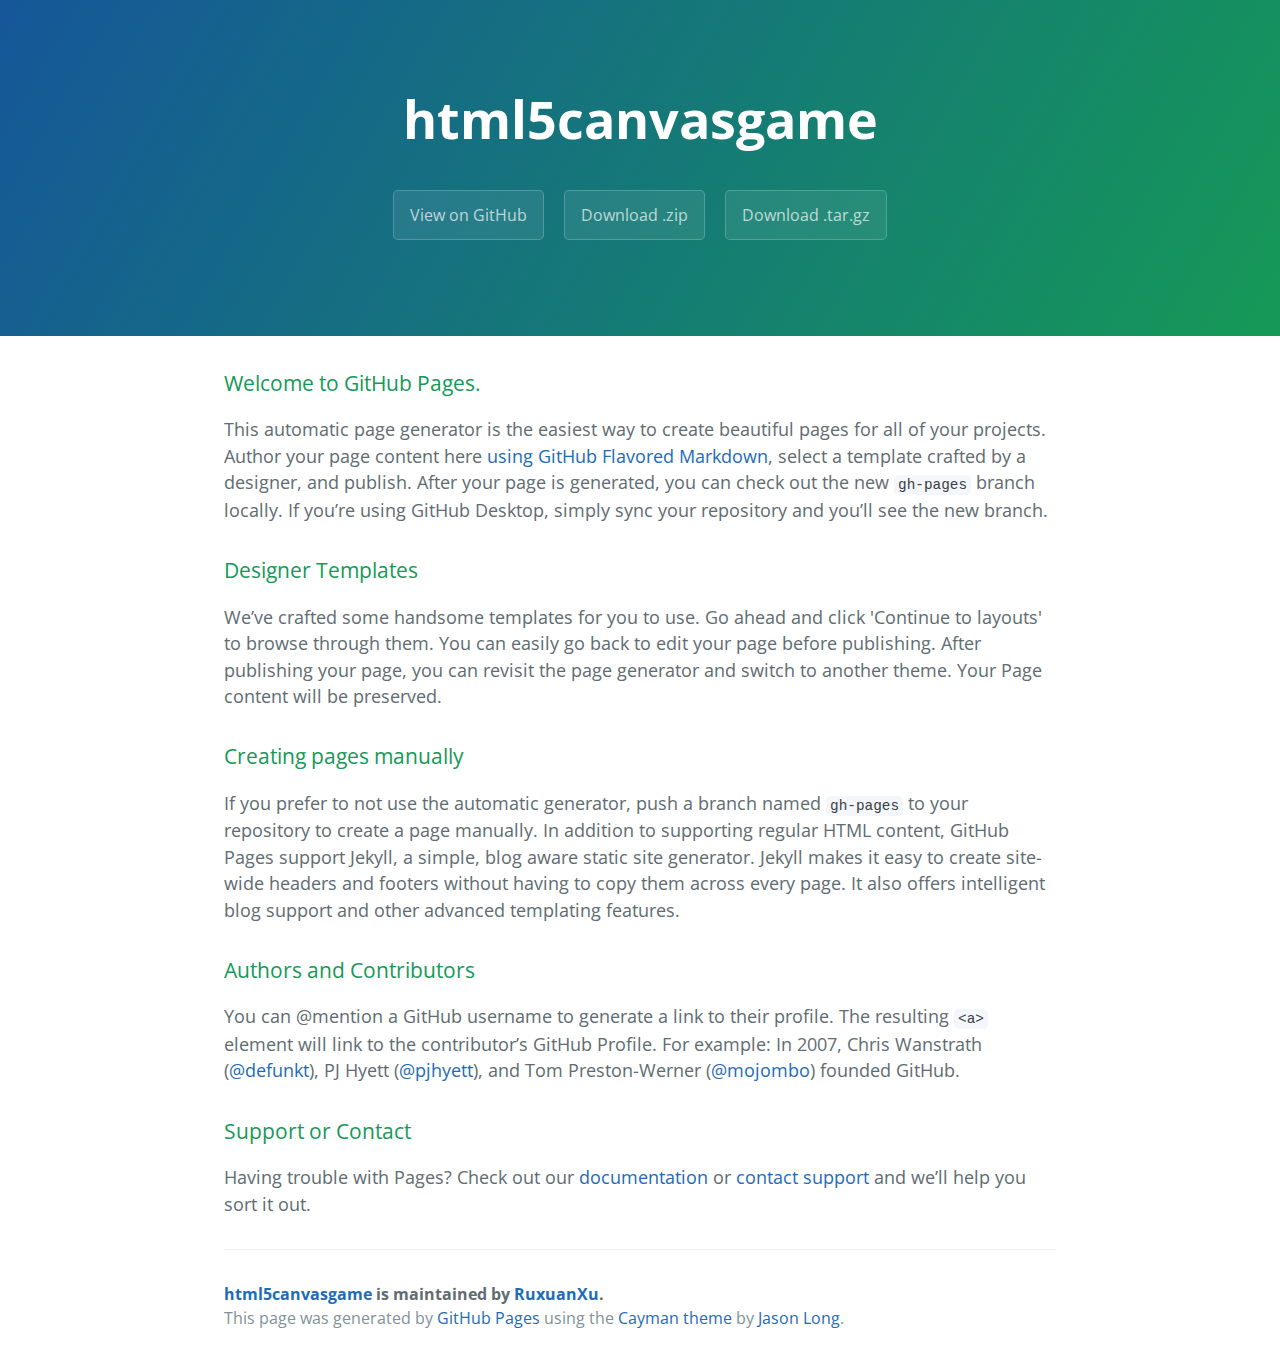
==== commit d9abc921: "Create master branch via GitHub" ====
--- a/index.html
+++ b/index.html
@@ -1,900 +1,57 @@
-<!doctype html>
-<html lang="en">
-    <head>
-        <meta charset="utf-8">
-        <title>NTNUCIC CANVAS TUTORIAL</title>
-
-        <link rel="icon" type="image/x-icon" href="images/favicon.ico">
-        <link rel="shortcut icon" type="image/x-icon" href="images/favicon.ico">
-
-        <meta name="og:title">
-        <meta name="og:url">
-        <meta name="og:description">
-        <meta name="og:image" content="images/cic.jpg">
-        <meta name="og:site_name" content="NTNUCIC">
-
-        <meta name="apple-mobile-web-app-capable" content="yes" />
-        <meta name="apple-mobile-web-app-status-bar-style" content="black-translucent" />
-
-        <meta name="viewport" content="width=device-width, initial-scale=1.0, maximum-scale=1.0, user-scalable=no, minimal-ui">
-
-        <link rel="stylesheet" href="css/reveal.css">
-        <link rel="stylesheet" href="css/theme/black.css" id="theme">
-
-        <style>
-            td{
-                 text-align:center !important;
-                 border:0 !important;
-            }
-            h2 {
-                font-size: 1.8em !important;
-            }
-            #intro div{
-				display: inline-block;
-				margin: 0 2em;
-            }
-        </style>
-		
-
-		
-    </head>
-
-    <body>
-
-        <div class="reveal">
-            <!-- Any section element inside of this container is displayed as a slide -->
-            <div class="slides">
-                <section>
-                    <h1>從零開始做遊戲！</h1>
-                    <h3>canvas上的宇宙飛船</h3>
-                </section>           				
-				<section>
-				    <section>
-				    <a href="game/game.html">
-				    <img src="images/gameview.png"></img>	
-                    </a>
-                    </section>
-                    <section>
-					<a href="game/game.html">
-				    <img src="images/pony.png"></img>	
-                    </a>
-                    </section>					
-				</section>
-				
-                <section>
-				    <section>
-					<h1>WEB前端三大語言</h1>
-					</section>
-					<section>
-                        <h2>WEB前端三大語言</h2>
-                        <div style="position:relative;top:1rem">						
-					    <h2>HTML</h2>
-					    <h2>CSS</h2>
-					    <h2>JavaScript</h2>
-				    </section>
-					<section>
-					    	<h2>HTML</h2>
-					    	<h3><font color="red">H</font>yper<font color="red">t</font>ext 
-					    	<font color="red">M</font>arkup <font color="red">L</font>anguage</h3>
-					    	<h3>超文本標記語言</h3>
-					    	<h3>告訴瀏覽器如何顯示網頁</h3>
-				    </section>
-		            <section>
-                            <h2 >CSS</h2>
-					    	<h3><font color="red">C</font>ascading <font color="red">S</font>tyle <font color="red">S</font>heets</h3>
-					    	<h3>定義網頁元素的樣式</h3>
-                    </section>
-		            <section>
-				   	    <div style="position:relative;top:3rem">
-                        <h2>JS</h2>
-						<h3><font color="red">J</font>ava<font color="red">S</font>cript</h3>
-						<h3>回應使用者操作</h3>
-						<h3>控制HTML5網頁元素</h3>
-						<h3>在瀏覽器端做運算</h3>
-                    </section>
-                </section>
-				<section>
-				    <section>
-				    <h1>初探JavaScript</h1>
-					</section>
-					<section>
-					<h2>JavaScript-變數宣告</h2>
-					</section>
-					<section>
-					<h3>JavaScript-變數宣告</h3>
-<pre style="background:#404040;color:#dedede;font-size:30px"><span style="color:#709070;font-style:italic">//在JS中，型態不需要宣告，型態資訊儲存在物件上：</span>
-
-<span style="color:#6080ff">var</span> num <span style="color:#ffffa0">=</span> <span style="color:#22c0ff">10</span>;        <span style="color:#709070;font-style:italic">//num是一個數字</span>
-<span style="color:#6080ff">var</span> num <span style="color:#ffffa0">=</span> <span style="color:#ff2020">'ten'</span>;     <span style="color:#709070;font-style:italic">//現在num是字串</span>
-
-<span style="color:#709070;font-style:italic">//這就是動態型別(Dynamic Typing)。</span>
-</pre>
-					</section>
-					<section>
-					<h3>JavaScript-資料型態</h3>
-<pre style="background:#404040;color:#dedede;font-size:30px"><span style="color:#6080ff">var</span> playerName <span style="color:#ffffa0">=</span> <span style="color:#ff2020">"Twilight"</span>                  <span style="color:#709070;font-style:italic">// String</span>
-<span style="color:#6080ff">var</span> life <span style="color:#ffffa0">=</span> <span style="color:#22c0ff">100</span>;                              <span style="color:#709070;font-style:italic">// Number</span>
-<span style="color:#6080ff">var</span> alive <span style="color:#ffffa0">=</span> true;                            <span style="color:#709070;font-style:italic">// Boolean</span>
-<span style="color:#6080ff">var</span> friends <span style="color:#ffffa0">=</span> [<span style="color:#ff2020">"Pinkie"</span>, <span style="color:#ff2020">"Apple"</span>, <span style="color:#ff2020">"Rarity"</span>]; <span style="color:#709070;font-style:italic">// Array</span>
-<span style="color:#6080ff">var</span> Backpack <span style="color:#ffffa0">=</span> {owner:<span style="color:#ff2020">"Twilight"</span>, book:<span style="color:#22c0ff">10</span>};  <span style="color:#709070;font-style:italic">// Object</span>
-</pre>
-					</section>
-					<section>
-					<h3>遊戲中不管是玩家、敵人、子彈、背景...<br/>
-					經過宣告就可以在程式中拿來使用。</h3>
-					</section>
-					<section>
-				    <h3>如果要量產同一種類的物件呢？</h3>
-					<div style="position:relative;top:1rem">	
-<pre style="background:#404040;color:#dedede;font-size:30px"><span style="color:#ffffa0">var</span> Player1 <span style="color:#ffffa0">=</span> {name<span style="color:#ffffa0">:</span><span style="color:#ff2020">"Twilight"</span>, HP<span style="color:#ffffa0">:</span><span style="color:#22c0ff">100</span>, MP<span style="color:#ffffa0">:</span><span style="color:#22c0ff">100</span>}; 
-<span style="color:#ffffa0">var</span> Player2 <span style="color:#ffffa0">=</span> {name<span style="color:#ffffa0">:</span><span style="color:#ff2020">"Sunset"</span>, HP<span style="color:#ffffa0">:</span><span style="color:#22c0ff">100</span>, MP<span style="color:#ffffa0">:</span><span style="color:#22c0ff">100</span>}; 
-<span style="color:#ffffa0">var</span> Player3 <span style="color:#ffffa0">=</span> {name<span style="color:#ffffa0">:</span><span style="color:#ff2020">"Rainbow"</span>, HP<span style="color:#ffffa0">:</span><span style="color:#22c0ff">150</span>, MP<span style="color:#ffffa0">:</span><span style="color:#22c0ff">0</span>}; 
-</pre>
-					</section>
-					<section>
-				    <h3>如果要量產同一種類的物件呢？</h3>
-					<div style="position:relative;top:1rem">	
-<pre style="background:#404040;color:#dedede;font-size:30px"><span style="color:#ffffa0">var</span> Player1 <span style="color:#ffffa0">=</span> {name<span style="color:#ffffa0">:</span><span style="color:#ff2020">"Twilight"</span>, HP<span style="color:#ffffa0">:</span><span style="color:#22c0ff">100</span>, MP<span style="color:#ffffa0">:</span><span style="color:#22c0ff">100</span>}; 
-<span style="color:#ffffa0">var</span> Player2 <span style="color:#ffffa0">=</span> {name<span style="color:#ffffa0">:</span><span style="color:#ff2020">"Sunset"</span>, HP<span style="color:#ffffa0">:</span><span style="color:#22c0ff">100</span>, MP<span style="color:#ffffa0">:</span><span style="color:#22c0ff">100</span>}; 
-<span style="color:#ffffa0">var</span> Player3 <span style="color:#ffffa0">=</span> {name<span style="color:#ffffa0">:</span><span style="color:#ff2020">"Rainbow"</span>, HP<span style="color:#ffffa0">:</span><span style="color:#22c0ff">150</span>, MP<span style="color:#ffffa0">:</span><span style="color:#22c0ff">0</span>}; 
-</pre>
-                    <div style="position:relative;top:1rem">
-					<h4>物件內容變多的話，宣告式會變得臃腫</h4>
-					</section>
-					<section>
-				    <h3>在JS的世界裡，<br/>
-					函式負責執行各種動作。<br/>
-					而"物件"除了個別宣告，<br/>
-					也可以用函式產生。</h3>
-					</section>
-					<section>
-					<h2>JavaScript-函式宣告</h2>
-					</section>	
-					<section>
-					<h3>JavaScript-函式宣告</h3>
-					<div style="position:relative;top:1rem">
-<pre style="background:#404040;color:#dedede;font-size:30px"><span style="color:#6080ff">function</span> <span style="color:#fc6;font-weight:700">functionName</span>() {
-   <span style="color:#709070;font-style:italic">//Write something...</span>
-}  
-<span style="color:#709070;font-style:italic">//函式宣告式</span>
-</pre>
-				    </section>
-					<section>
-					<h3>JavaScript-函式宣告</h3>
-					<div style="position:relative;top:1rem">
-<pre style="background:#404040;color:#dedede;font-size:30px"><span style="color:#6080ff">function</span> <span style="color:#fc6;font-weight:700">Player</span>(name) {
-   this.name <span style="color:#ffffa0">=</span> name;
-   this.HP <span style="color:#ffffa0">=</span> <span style="color:#22c0ff">100</span>;
-   this.MP <span style="color:#ffffa0">=</span> <span style="color:#22c0ff">100</span>;
-} 
-<span style="color:#6080ff">var</span> twilight <span style="color:#ffffa0">=</span> <span style="color:#ffffa0">new</span> <span style="color:#f09040">Player</span>(<span style="color:#ff2020">"Twilight"</span>);
-twilight.MP <span style="color:#ffffa0">=</span> <span style="color:#22c0ff">150</span>;
-</pre>
-					</section>
-				</section>
-			    <section>
-					<section>
-					<h2>Start! 繪製宇宙背景</h2>
-	     			</section>
-					<section>
-					<h3>打開你的Notepad++ 或者記事本...</h3>
-					<div style="position:relative;top:1rem">	
-<pre style="background:#404040;color:#dedede;font-size:30px">&lt;!DOCTYPE html>   <span style="color:#709070;font-style:italic">&lt;!-- 告訴瀏覽器文檔的類型 --></span>
-&lt;html>
-
-&lt;canvas>&lt;/canvas>
-
-&lt;/html>
-</pre>
-                    <h4>儲存成"game.html"。</h4>
-					</section>
-					<section>
-					<h3>在canvas標籤上加點東西：</h3>
-					<div style="position:relative;top:1rem">	
-<pre style="background:#404040;color:#dedede;font-size:30px">&lt;canvas id=<span style="color:#ff2020">"myCanvas"</span> width=<span style="color:#ff2020">"600"</span> height=<span style="color:#ff2020">"480"</span> 
-        style=<span style="color:#ff2020">"background-color:Black"</span>>&lt;/canvas>
-<span style="color:#709070;font-style:italic">&lt;!-- 讓畫布變成黑色 --></span>
-</pre>
-					</section>
-					<section>
-					<h2>Question 1:</h2>
-					<div style="position:relative;top:1rem">
-					<h3>canvas的長、寬寫在html標籤裡，</h3>
-					<h3>和寫在CSS(style)裡的差別？</h3>
-					</section>
-				    <section>
-					<h2>在HTML中嵌入JS</h2>
-					<h3>兩種方法</h3>
-	     			</section>
-				    <section>
-					<h3>在HTML中嵌入JS-方法A</h3>
-					<div style="position:relative;top:1rem">	
-<pre style="background:#404040;color:#dedede;font-size:30px">&lt;script>
-
-<span style="color:#709070;font-style:italic">//在這裡寫JavaScript...</span>
-
-&lt;/script>
-</pre>
-	     			</section>
-					<section>
-					<h3>在HTML中嵌入JS-方法B</h3>
-					<div style="position:relative;top:1rem">	
-					<h4>新增一個檔案，儲存為script.js</h4>
-					<h4>把檔案連結添加在&lt;script>標籤上：</h4>
-<pre style="background:#404040;color:#dedede;font-size:30px">&lt;script src=<span style="color:#ff2020">"script.js"</span>>&lt;/script>
-</pre>
-	     			</section>
-					<section>
-					<h2>開始寫JS吧!!</h2>
-	     			</section>
-				    <section>
-					<h3>在script.js的開頭取得畫布元素：</h3>
-					<div style="position:relative;top:1rem">
-<pre style="background:#404040;color:#dedede;font-size:30px"><span style="color:#6080ff">var</span> canvas <span style="color:#ffffa0">=</span> document.getElementById(<span style="color:#ff2020">"myCanvas"</span>);
-<span style="color:#709070;font-style:italic">//getElementById()：用id來叫出html中的元素</span>
-
-<span style="color:#6080ff">var</span> ctx <span style="color:#ffffa0">=</span> canvas.getContext(<span style="color:#ff2020">"2d"</span>);
-<span style="color:#709070;font-style:italic">//getContext()：設定canvas的渲染環境</span>
-<span style="color:#709070;font-style:italic">//"渲染環境"可以是"2d"、可以是"WebGL"(繪製3D用)。</span>
-</pre>
-	     			</section>
-					<section>
-					<h3>2D繪圖-canvas的坐標系</h3>
-					<div style="position:relative;top:1rem">
-					<img src="images/Grid.png" width="60%" height="60%">
-					</section>
-					<section>
-					<h3>2D繪圖-矩形</h3>
-					<div style="position:relative;top:1rem">
-<pre style="background:#404040;color:#dedede;font-size:30px">ctx.fillStyle <span style="color:#ffffa0">=</span> <span style="color:#ff2020">"white"</span>;
-<span style="color:#709070;font-style:italic">//填入白色。</span>
-ctx.fillRect(<span style="color:#22c0ff">100</span>, <span style="color:#22c0ff">100</span> , <span style="color:#22c0ff">150</span>, <span style="color:#22c0ff">150</span>);
-<span style="color:#709070;font-style:italic">//從(100,100)開始繪製寬150，高150的矩形。</span>
-</pre>
-					</section>
-					<section>
-					<h2>在畫布上灑滿星星</h2>
-					</section>
-					<section>
-					<h3>Canvas繪圖-星星製造函式</h3>
-					<div style="position:relative;top:1rem">
-<pre style="background:#404040;color:#dedede;font-size:30px"><span style="color:#6080ff">function</span> <span style="color:#fc6;font-weight:700">Star</span>(){
-    this.x <span style="color:#ffffa0">=</span> Math.random() <span style="color:#ffffa0">*</span> canvas.width;
-    this.y <span style="color:#ffffa0">=</span> Math.random() <span style="color:#ffffa0">*</span> canvas.height;
-    <span style="color:#709070;font-style:italic">//Math.random():產生0~1的隨機數</span>
-}
-</pre>
-					</section>
-					<section>
-					<h3>Canvas繪圖-量產星星</h3>
-					<div style="position:relative;top:1rem">	
-<pre style="background:#404040;color:#dedede;font-size:30px"><span style="color:#6080ff">var</span> star_count <span style="color:#ffffa0">=</span> <span style="color:#22c0ff">150</span>; <span style="color:#709070;font-style:italic">//星星有150顆</span>
-<span style="color:#6080ff">var</span> stars <span style="color:#ffffa0">=</span> [];       <span style="color:#709070;font-style:italic">//宣告stars陣列</span>
-<span style="color:#ffffa0">for</span>(<span style="color:#6080ff">var</span> i <span style="color:#ffffa0">=</span> <span style="color:#22c0ff">0</span>; i <span style="color:#ffffa0">&lt;</span> star_count; i<span style="color:#ffffa0">++</span>){
-        stars[i] <span style="color:#ffffa0">=</span> <span style="color:#ffffa0">new</span> <span style="color:#f09040">Star</span>();
-        <span style="color:#709070;font-style:italic">//在陣列中生成新的星星</span>
-}
-</pre>
-                    <div style="position:relative;top:1rem">
-					<h4>stars[]陣列中的每顆星星都有自己的(x,y)座標。</h4>
-					</section>
-					<section>
-					<h3>Canvas繪圖-星空繪製函式</h3>
-					<div style="position:relative;top:1rem">	
-<pre style="background:#404040;color:#dedede;font-size:30px"><span style="color:#6080ff">function</span> <span style="color:#fc6;font-weight:700">drawStars</span>(){
-        ctx.fillStyle <span style="color:#ffffa0">=</span> <span style="color:#ff2020">"white"</span>;
-        <span style="color:#ffffa0">for</span>(<span style="color:#ffffa0">var</span> i <span style="color:#ffffa0">=</span> <span style="color:#22c0ff">0</span>; i &lt; star_count; i<span style="color:#ffffa0">+</span><span style="color:#ffffa0">+</span>){      
-            ctx.fillRect(stars[i].x,stars[i].y,<span style="color:#22c0ff">2</span>,<span style="color:#22c0ff">2</span>);
-            <span style="color:#709070;font-style:italic">//繪製從座標點(stars[i].x,stars[i].y)開始，</span>
-            <span style="color:#709070;font-style:italic">//長寬皆為2的矩形</span>
-        }
-}
-</pre>
-					</section>
-					<section>
-					<h3>Canvas繪圖-歡迎來到宇宙</h3>
-					<div style="position:relative;top:1rem">
-<pre style="background:#404040;color:#dedede;font-size:30px">drawStars();
-</pre>
-                    <div style="position:relative;top:1rem">
-                    <h4>像這樣呼叫這支函式看看...。</h4>
-					</section>
-					<section>
-					<h3>需要不同大小的星星?</h3>
-					<div style="position:relative;top:1rem">
-<pre style="background:#404040;color:#dedede;font-size:30px">ctx.fillRect(stars[i].x, stars[i].y, Math.random()<span style="color:#ffffa0">*</span><span style="color:#22c0ff">3</span>, 
-             Math.random()<span style="color:#ffffa0">*</span><span style="color:#22c0ff">3</span>);
-<span style="color:#709070;font-style:italic">//繪製長與寬為0~3隨機數的矩形</span>
-</pre>
-                    <div style="position:relative;top:1rem">
-                    <h4>修改drawStars()函式中fillRect的參數。</h4>
-					</section>
-					<section>
-					<h4>星空背景的程式碼</h4>
-<pre style="background:#404040;color:#dedede"><span style="color:#6080ff">var</span> canvas <span style="color:#ffffa0">=</span> document.getElementById(<span style="color:#ff2020">"myCanvas"</span>);
-<span style="color:#6080ff">var</span> ctx <span style="color:#ffffa0">=</span> canvas.getContext(<span style="color:#ff2020">"2d"</span>);
-
-<span style="color:#6080ff">var</span> star_count <span style="color:#ffffa0">=</span> <span style="color:#22c0ff">150</span>;
-<span style="color:#6080ff">var</span> stars <span style="color:#ffffa0">=</span> []; 
-<span style="color:#ffffa0">for</span>(<span style="color:#6080ff">var</span> i <span style="color:#ffffa0">=</span> <span style="color:#22c0ff">0</span>; i <span style="color:#ffffa0">&lt;</span> star_count; i<span style="color:#ffffa0">++</span>){
-        stars[i] <span style="color:#ffffa0">=</span> <span style="color:#ffffa0">new</span> <span style="color:#f09040">Star</span>();
-}
-<span style="color:#6080ff">function</span> <span style="color:#fc6;font-weight:700">Star</span>(){
-        this.x <span style="color:#ffffa0">=</span> Math.random() <span style="color:#ffffa0">*</span> canvas.width;
-        this.y <span style="color:#ffffa0">=</span> Math.random() <span style="color:#ffffa0">*</span> canvas.height;
-}
-<span style="color:#6080ff">function</span> <span style="color:#fc6;font-weight:700">drawStars</span>(){
-        ctx.fillStyle <span style="color:#ffffa0">=</span> <span style="color:#ff2020">"white"</span>;
-        <span style="color:#ffffa0">for</span>(<span style="color:#6080ff">var</span> i <span style="color:#ffffa0">=</span> <span style="color:#22c0ff">0</span>; i <span style="color:#ffffa0">&lt;</span> star_count; i<span style="color:#ffffa0">++</span>){      
-            ctx.fillRect(stars[i].x, stars[i].y, Math.random()<span style="color:#ffffa0">*</span><span style="color:#22c0ff">3</span>, Math.random()<span style="color:#ffffa0">*</span><span style="color:#22c0ff">3</span>);
-        }
-}
-drawStars();
-</pre>
-					</section>
-				</section>
-				<section>
-					<section>
-					<h2>如何建造太空船</h2>
-	     			</section>
-				    <section>
-					<h2>撿現成的太空船</h2>
-	     			</section>
-					<section>
-					<h3>上<a href="http://opengameart.org/art-search?keys=spaceship">OpenGameArt.org</a>搜尋spaceship。</h3>
-					<div style="position:relative;top:1rem">
-					<h4>(或使用任何你喜歡的圖片)</h4>
-					<h4>將透明背景的png檔儲存下來，</h4>
-					<h4>和script.js放在同一個資料夾。</h4>
-					</section>
-					<section>
-					<h3>讀取圖檔</h3>
-					<div style="position:relative;top:1rem">
-<pre style="background:#404040;color:#dedede;font-size:30px"><span style="color:#6080ff">var</span> ship <span style="color:#ffffa0">=</span> <span style="color:#ffffa0">new</span> <span style="color:#f09040">Image</span>;   <span style="color:#709070;font-style:italic">//宣告ship是Image元素</span>
-ship.src <span style="color:#ffffa0">=</span> <span style="color:#ff2020">"ship1.png"</span>; <span style="color:#709070;font-style:italic">//ship的圖檔來源</span>
-ctx.drawImage(ship,<span style="color:#22c0ff">300</span>,<span style="color:#22c0ff">240</span>);
-<span style="color:#709070;font-style:italic">//在座標(300,240)的位置繪製出ship</span>
-</pre>
-                    <div style="position:relative;top:1rem">
-	     			</section>
-					<section>
-					<h3>讀取圖檔</h3>
-					<div style="position:relative;top:1rem">
-<pre style="background:#404040;color:#dedede;font-size:30px"><span style="color:#6080ff">var</span> ship <span style="color:#ffffa0">=</span> <span style="color:#ffffa0">new</span> <span style="color:#f09040">Image</span>;   <span style="color:#709070;font-style:italic">//宣告ship是Image元素</span>
-ship.src <span style="color:#ffffa0">=</span> <span style="color:#ff2020">"ship1.png"</span>; <span style="color:#709070;font-style:italic">//ship的圖檔來源</span>
-ctx.drawImage(ship,<span style="color:#22c0ff">300</span>,<span style="color:#22c0ff">240</span>);
-<span style="color:#709070;font-style:italic">//在座標(300,240)的位置繪製出ship</span>
-</pre>
-                    <div style="position:relative;top:1rem">
-					<h4>沒有出現...?! 莫慌</h4>
-	     			</section>
-					<section>
-					   <h3>讀取圖檔</h3>
-					   <div style="position:relative;top:1rem">
-					   <pre style="background:#404040;color:#dedede;font-size:30px"><span style="color:#6080ff">var</span> ship <span style="color:#ffffa0">=</span> <span style="color:#ffffa0">new</span> <span style="color:#f09040">Image</span>();     <span style="color:#709070;font-style:italic">//宣告ship是Image元素</span>
-ship.src <span style="color:#ffffa0">=</span> <span style="color:#ff2020">"ship1.png"</span>;     <span style="color:#709070;font-style:italic">//ship的圖檔來源</span>
-ship.<span style="color:#fc6;font-weight:700">onload</span> <span style="color:#ffffa0">=</span> <span style="color:#6080ff">function</span>() {
-        ctx.drawImage(ship,<span style="color:#22c0ff">300</span>,<span style="color:#22c0ff">240</span>);
-        <span style="color:#709070;font-style:italic">//在座標(300,240)的位置繪製出ship</span>
-};
-</pre>
-					   <div style="position:relative;top:1rem">
-					   <h4>這是因為圖片來不及載入。</h4>
-					   <h4>onload: 等到圖片載入完畢再執行動作。</h4>
-
-					   </section>
-					   <section>
-					   <h3>讀取圖檔</h3>
-					   <div style="position:relative;top:1rem">
-<pre style="background:#404040;color:#dedede;font-size:30px">ctx.drawImage(ship,<span style="color:#22c0ff">300</span>,<span style="color:#22c0ff">240</span>,<span style="color:#22c0ff">100</span>,<span style="color:#22c0ff">100</span>);
-<span style="color:#709070;font-style:italic">//在座標(300,240)的位置繪製出ship</span>
-<span style="color:#709070;font-style:italic">//將圖片的長寬縮放為100*100</span>
-</pre>
-					   <div style="position:relative;top:1rem">
-					   <h4>drawImage()新增兩個參數，縮放圖片的大小。</h4>
-					   </section>
-				   	   <section>
-					   <h3>把零件包裝好，</h3><h3>才能製造更多的太空船！</h3>
-					   </section>
-					   <section>
-					   <h3>太空船製造函式</h3>
-					   <div style="position:relative;top:1rem">
-<pre style="background:#404040;color:#dedede;font-size:30px"><span style="color:#6080ff">function</span> <span style="color:#fc6;font-weight:700">Ship</span>(){
-    this.img <span style="color:#ffffa0">=</span> <span style="color:#ffffa0">new</span> <span style="color:#f09040">Image</span>;
-    this.width <span style="color:#ffffa0">=</span> <span style="color:#22c0ff">100</span>;
-    this.height <span style="color:#ffffa0">=</span> <span style="color:#22c0ff">100</span>;
-    this.x <span style="color:#ffffa0">=</span> canvas.width/<span style="color:#22c0ff">2</span> <span style="color:#ffffa0">-</span> this.width/<span style="color:#22c0ff">2</span>;   
-    this.y <span style="color:#ffffa0">=</span> canvas.height <span style="color:#ffffa0">-</span> this.height<span style="color:#ffffa0">*</span><span style="color:#22c0ff">1.2</span>;
-    <span style="color:#709070;font-style:italic">//太空船繪製時在畫布中下方</span>
-}
-</pre>
-					   </section>
-					   <section>
-					   <h4>把這幾行：</h4>
-<pre style="background:#404040;color:#dedede;font-size:30px"><span style="color:#6080ff">var</span> ship <span style="color:#ffffa0">=</span> <span style="color:#ffffa0">new</span> <span style="color:#f09040">Image</span>(); 
-ship.src <span style="color:#ffffa0">=</span> <span style="color:#ff2020">"ship1.png"</span>;
-ship.<span style="color:#fc6;font-weight:700">onload</span> <span style="color:#ffffa0">=</span> <span style="color:#6080ff">function</span>() {
-        ctx.drawImage(ship,<span style="color:#22c0ff">300</span>,<span style="color:#22c0ff">240</span>,<span style="color:#22c0ff">100</span>,<span style="color:#22c0ff">100</span>);
-};
-</pre>
-					   <h4>改寫成：</h4>
-<pre style="background:#404040;color:#dedede;font-size:30px"><span style="color:#ffffa0">var</span> player <span style="color:#ffffa0">=</span> <span style="color:#ffffa0">new</span> Ship();       <span style="color:#709070;font-style:italic">//宣告player是Ship物件</span>
-player.img.src <span style="color:#ffffa0">=</span> <span style="color:#ff2020">"ship1.png"</span>;  <span style="color:#709070;font-style:italic">//player.img的圖檔來源</span>
-player.img.onload <span style="color:#ffffa0">=</span> function() {
-    ctx.drawImage(player.img, player.x, player.y,
-                  player.width, player.height);
-}<span style="color:#709070;font-style:italic">//將player繪製到畫布上</span>
-</pre>
-					   </section>
-					   <section>
-					   <h4>載入太空船的程式碼</h4>
-<pre style="background:#404040;color:#dedede"><span style="color:#6080ff">var</span> player <span style="color:#ffffa0">=</span> <span style="color:#ffffa0">new</span> <span style="color:#f09040">Ship</span>();
-player.img.src <span style="color:#ffffa0">=</span> <span style="color:#ff2020">"ship1.png"</span>;
-<span style="color:#6080ff">function</span> <span style="color:#fc6;font-weight:700">Ship</span>(){
-    this.img <span style="color:#ffffa0">=</span> <span style="color:#ffffa0">new</span> <span style="color:#f09040">Image</span>;
-    this.width <span style="color:#ffffa0">=</span> <span style="color:#22c0ff">100</span>;
-    this.height <span style="color:#ffffa0">=</span> <span style="color:#22c0ff">100</span>;
-    this.x <span style="color:#ffffa0">=</span> canvas.width/<span style="color:#22c0ff">2</span> <span style="color:#ffffa0">-</span> this.width/<span style="color:#22c0ff">2</span>;   
-    this.y <span style="color:#ffffa0">=</span> canvas.height<span style="color:#ffffa0">-</span> this.height<span style="color:#ffffa0">*</span><span style="color:#22c0ff">1.2</span>;
-}
-
-player.img.<span style="color:#fc6;font-weight:700">onload</span> <span style="color:#ffffa0">=</span> <span style="color:#6080ff">function</span>(){
-    ctx.drawImage(player.img, player.x, player.y,
-              player.width, player.height);
-}
-</pre>
-					<h4>下一個小節，我們將開始建立遊戲架構。</h4>
-					</section>
-				</section>
-				<section>
-					<section>
-					<h2>新手航行指南</h2>
-	     			</section>
-		     		<section>
-					<h3>遊戲基本架構</h3>
-					<img src="images/gameloop.png" width="100%" height="100%">
-					</section>
-					<section>
-					<h3>遊戲主迴圈-繪製畫面</h3>
-					<div style="position:relative;top:1rem">
-<pre style="background:#404040;color:#dedede;font-size:30px"><span style="color:#6080ff">function</span> <span style="color:#fc6;font-weight:700">render</span>() {
-    <span style="color:#709070;font-style:italic">//render stuff here...</span>
-}
-
-setInterval(render, <span style="color:#22c0ff">30</span>);
-<span style="color:#709070;font-style:italic">//每30/1000秒執行一次render()</span>
-</pre>				
-					</section>
-					<section>
-					<h3>遊戲主迴圈-繪製畫面</h3>
-					<div style="position:relative;top:1rem">
-<pre style="background:#404040;color:#dedede;font-size:30px"><span style="color:#6080ff">function</span> <span style="color:#fc6;font-weight:700">render</span>() {
-    drawStars();
-}
-</pre>
-					<div style="position:relative;top:1rem">
-					<h4>剪下剛剛的繪製星空函式，貼到render中間看看...</h4>
-					</section>
-					<section>
-					<h3>遊戲主迴圈-繪製畫面</h3>
-					<div style="position:relative;top:1rem">
-<pre style="background:#404040;color:#dedede;font-size:30px"><span style="color:#6080ff">function</span> <span style="color:#fc6;font-weight:700">render</span>() {
-    drawStars();
-}
-</pre>
-					<div style="position:relative;top:1rem">
-					<h4>星星似乎逐漸變亮，這是因為每過30/1000秒</h4>
-					<h4>都會繪製一遍星空，重疊了很多層。</h4>
-					</section>
-					<section>
-					<h3>遊戲主迴圈-繪製畫面</h3>
-					<div style="position:relative;top:1rem">
-<pre style="background:#404040;color:#dedede;font-size:30px"><span style="color:#6080ff">function</span> <span style="color:#fc6;font-weight:700">render</span>() {
-    ctx.clearRect(<span style="color:#22c0ff">0</span>, <span style="color:#22c0ff">0</span>, canvas.width, canvas.height);
-    <span style="color:#709070;font-style:italic">//清空從(0,0)開始，長寬與畫布相同的矩形</span>
-    drawStars();
-}
-</pre>
-					<div style="position:relative;top:1rem">
-					<h4>為了避免這種情況，每次RENDER前先將畫布清乾淨。</h4>
-					</section>
-					<section>
-					<h3>遊戲主迴圈-繪製畫面</h3>
-					<div style="position:relative;top:1rem">					
-					</section>
-					<section>
-					<h2>滾動的星空</h2>
-					</section>
-					<section>
-					<h3>遊戲主迴圈-更新狀態</h3>
-					<div style="position:relative;top:1rem">
-					<pre style="background:#404040;color:#dedede;font-size:30px"><span style="color:#6080ff">function</span> <span style="color:#fc6;font-weight:700">update</span>(){
-    <span style="color:#ffffa0">for</span> (<span style="color:#6080ff">var</span> i <span style="color:#ffffa0">=</span> <span style="color:#22c0ff">0</span>; i <span style="color:#ffffa0">&lt;</span> star_count; i<span style="color:#ffffa0">++</span>) {
-        stars[i].y <span style="color:#ffffa0">+</span><span style="color:#ffffa0">=</span> <span style="color:#22c0ff">5</span>;
-        <span style="color:#709070;font-style:italic">//每次執行update，星星的y座標都會+5</span>
-    }
-}
-</pre>
-					</section>
-					
-					<section>
-					<h3>遊戲主迴圈-更新狀態</h3>
-					<div style="position:relative;top:1rem">
-<pre style="background:#404040;color:#dedede;font-size:30px"><span style="color:#6080ff">function</span> <span style="color:#fc6;font-weight:700">update</span>(){
-    <span style="color:#ffffa0">for</span> (<span style="color:#6080ff">var</span> i <span style="color:#ffffa0">=</span> <span style="color:#22c0ff">0</span>; i <span style="color:#ffffa0">&lt;</span> star_count; i<span style="color:#ffffa0">++</span>) {
-        stars[i].y <span style="color:#ffffa0">+</span><span style="color:#ffffa0">=</span> <span style="color:#22c0ff">5</span>;
-        <span style="color:#709070;font-style:italic">//每次執行update，星星的y座標都會+5</span>
-        <span style="color:#ffffa0">if</span>(stars[i].y <span style="color:#ffffa0">></span> canvas.height){
-            stars[i].y <span style="color:#ffffa0">-</span><span style="color:#ffffa0">=</span> canvas.height;
-        } <span style="color:#709070;font-style:italic">//如果超過畫布範圍，移動位置回到最上面</span>
-    }
-}
-</pre>
-					</section>
-					<section>
-					<h3>遊戲主迴圈-更新狀態</h3>
-					<div style="position:relative;top:1rem">
-<pre style="background:#404040;color:#dedede;font-size:30px"><span style="color:#6080ff">function</span> <span style="color:#fc6;font-weight:700">render</span>() {
-    update(); <span style="color:#709070;font-style:italic">//每次render前先更新狀態</span>
-    ctx.clearRect(<span style="color:#22c0ff">0</span>, <span style="color:#22c0ff">0</span>, canvas.width, canvas.height);
-    drawStars();
-}
-</pre>
-					<div style="position:relative;top:1rem">
-					<h4>在render函式裡呼叫update</h4>
-					</section>
-					<section>
-					<h2>遊戲主迴圈-玩家操作</h2>
-	     			</section>
-					<section>
-					<h3>遊戲主迴圈-玩家操作</h3>
-					<div style="position:relative;top:1rem">
-<pre style="background:#404040;color:#dedede;font-size:30px">document.<span style="color:#fc6;font-weight:700">onkeydown</span> <span style="color:#ffffa0">=</span> <span style="color:#6080ff">function</span>(event){
-    <span style="color:#709070;font-style:italic">//偵測鍵盤輸入</span>
-}
-</pre>
-					</section>
-					<section>
-					<h3>遊戲主迴圈-玩家操作</h3>
-					<div style="position:relative;top:1rem">
-<pre style="background:#404040;color:#dedede;font-size:30px">player.speed <span style="color:#ffffa0">=</span> <span style="color:#22c0ff">10</span>; <span style="color:#709070;font-style:italic">//添加新的屬性值：速度</span>
-document.<span style="color:#fc6;font-weight:700">onkeydown</span> <span style="color:#ffffa0">=</span> <span style="color:#6080ff">function</span>(event){
-    <span style="color:#ffffa0">if</span>(event.keyCode <span style="color:#ffffa0">==</span> <span style="color:#22c0ff">37</span>) {
-        player.x <span style="color:#ffffa0">-</span><span style="color:#ffffa0">=</span> player.speed;
-    } <span style="color:#709070;font-style:italic">// &lt;-鍵</span>
-    <span style="color:#ffffa0">if</span>(event.keyCode <span style="color:#ffffa0">==</span> <span style="color:#22c0ff">39</span>) {
-        player.x <span style="color:#ffffa0">+</span><span style="color:#ffffa0">=</span> player.speed;
-    } <span style="color:#709070;font-style:italic">// ->鍵</span>
-}
-</pre>
-					</section>
-					<section>
-					<h3>遊戲主迴圈-玩家操作</h3>
-					<div style="position:relative;top:1rem">
-<pre style="background:#404040;color:#dedede;font-size:30px">document.<span style="color:#fc6;font-weight:700">onkeydown</span> <span style="color:#ffffa0">=</span> <span style="color:#6080ff">function</span>(event){
-    <span style="color:#ffffa0">if</span>(event.keyCode <span style="color:#ffffa0">==</span> <span style="color:#22c0ff">37</span>) {
-        <span style="color:#ffffa0">if</span>(player.x <span style="color:#ffffa0">></span> <span style="color:#22c0ff">0</span>) 
-            player.x <span style="color:#ffffa0">-</span><span style="color:#ffffa0">=</span> player.speed;
-    }
-    <span style="color:#ffffa0">if</span>(event.keyCode <span style="color:#ffffa0">==</span> <span style="color:#22c0ff">39</span>) {
-        <span style="color:#ffffa0">if</span>(player.x<span style="color:#ffffa0">+</span>player.width <span style="color:#ffffa0">&lt;</span> canvas.width)  
-            player.x <span style="color:#ffffa0">+</span><span style="color:#ffffa0">=</span> player.speed;
-    }
-}
-</pre>
-					<div style="position:relative;top:1rem">
-					<h4>限制玩家移動範圍</h4>
-					</section>
-					<section>
-					<h3>遊戲主迴圈-玩家操作</h3>
-					<div style="position:relative;top:1rem">
-					<h4>把這幾行：</h4>
-<pre style="background:#404040;color:#dedede;font-size:30px">player.img.<span style="color:#fc6;font-weight:700">onload</span> <span style="color:#ffffa0">=</span> <span style="color:#6080ff">function</span>() {
-    ctx.drawImage(player.img, player.x, player.y,
-              player.width, player.height);
-}
-</pre>
-					   <h4>改寫成：</h4>
-<pre style="background:#404040;color:#dedede;font-size:30px"><span style="color:#6080ff">function</span> <span style="color:#fc6;font-weight:700">draw</span>(ship) {
-    ctx.drawImage(ship.img, ship.x, ship.y,
-                  ship.width, ship.height);
-}
-</pre>
-					   </section>
-					   <section>
-     				   <h3>遊戲主迴圈-玩家操作</h3>
-					   <div style="position:relative;top:1rem">
-<pre style="background:#404040;color:#dedede;font-size:30px"><span style="color:#6080ff">function</span> <span style="color:#fc6;font-weight:700">render</span>() {
-    update(); 
-    ctx.clearRect(<span style="color:#22c0ff">0</span>, <span style="color:#22c0ff">0</span>, canvas.width, canvas.height);
-    drawStars();
-    draw(player); <span style="color:#709070;font-style:italic">//把太空船畫在最上層</span>
-}
-</pre>				   
-					   <div style="position:relative;top:1rem">
-					   <h4>\現在可以操縱太空船了/</h4>
-					   </section>
-					   <section>
-					   <h4>遊戲主迴圈-操作、更新、繪製的程式碼</h4>
-<pre style="background:#404040;color:#dedede">document.<span style="color:#fc6;font-weight:700">onkeydown</span> <span style="color:#ffffa0">=</span> <span style="color:#6080ff">function</span>(event){
-    <span style="color:#ffffa0">if</span>(event.keyCode <span style="color:#ffffa0">==</span> <span style="color:#22c0ff">37</span>) {
-        <span style="color:#ffffa0">if</span>(player.x <span style="color:#ffffa0">></span> <span style="color:#22c0ff">0</span>) 
-            player.x <span style="color:#ffffa0">-</span><span style="color:#ffffa0">=</span> player.speed;
-    }
-    <span style="color:#ffffa0">if</span>(event.keyCode <span style="color:#ffffa0">==</span> <span style="color:#22c0ff">39</span>) {
-        <span style="color:#ffffa0">if</span>(player.x<span style="color:#ffffa0">+</span>player.width <span style="color:#ffffa0">&lt;</span> canvas.width)  
-            player.x <span style="color:#ffffa0">+</span><span style="color:#ffffa0">=</span> player.speed;
-    }
-}
-<span style="color:#6080ff">function</span> <span style="color:#fc6;font-weight:700">update</span>(){
-    <span style="color:#ffffa0">for</span>(<span style="color:#6080ff">var</span> i <span style="color:#ffffa0">=</span> <span style="color:#22c0ff">0</span>; i <span style="color:#ffffa0">&lt;</span> star_count; i<span style="color:#ffffa0">++</span>) {
-        stars[i].y <span style="color:#ffffa0">+</span><span style="color:#ffffa0">=</span> <span style="color:#22c0ff">5</span>;
-        <span style="color:#ffffa0">if</span>(stars[i].y <span style="color:#ffffa0">></span> canvas.height){
-            stars[i].y <span style="color:#ffffa0">-</span><span style="color:#ffffa0">=</span> canvas.height;
-        }
-    }
-}
-<span style="color:#6080ff">function</span> <span style="color:#fc6;font-weight:700">render</span>() {
-    update(); 
-    ctx.clearRect(<span style="color:#22c0ff">0</span>, <span style="color:#22c0ff">0</span>, canvas.width, canvas.height);
-    drawStars();
-    draw(player);
-}
-setInterval(render, <span style="color:#22c0ff">30</span>);
-</pre>
-					   </section>
-				</section>
-				<section>
-					<section>
-					<h2>進入小行星帶</h2>
-	     			</section>
-					<section>
-					<h3>召喚敵軍</h3>
-					<div style="position:relative;top:1rem">
-<pre style="background:#404040;color:#dedede;font-size:30px"><span style="color:#6080ff">var</span> enemy_count <span style="color:#ffffa0">=</span> <span style="color:#22c0ff">5</span>; <span style="color:#709070;font-style:italic">//5個敵人</span>
-<span style="color:#6080ff">var</span> enemy <span style="color:#ffffa0">=</span> []; <span style="color:#709070;font-style:italic">//很多個敵人放在一個陣列</span>
-<span style="color:#ffffa0">for</span>(<span style="color:#6080ff">var</span> i <span style="color:#ffffa0">=</span> <span style="color:#22c0ff">0</span>; i <span style="color:#ffffa0">&lt;</span> enemy_count; i<span style="color:#ffffa0">++</span>){
-        enemy[i] <span style="color:#ffffa0">=</span> <span style="color:#ffffa0">new</span> <span style="color:#f09040">Ship</span>();
-        <span style="color:#709070;font-style:italic">//每個敵人都是一艘船(?)</span>
-}
-</pre>
-                    <div style="position:relative;top:1rem">
-					<h4>有敵人才不會孤單</h4>
-	     			</section>
-					<section>
-					<h3>召喚敵軍</h3>
-					<div style="position:relative;top:1rem">
-<pre style="background:#404040;color:#dedede;font-size:30px"><span style="color:#ffffa0">for</span>(<span style="color:#6080ff">var</span> i <span style="color:#ffffa0">=</span> <span style="color:#22c0ff">0</span>; i <span style="color:#ffffa0">&lt;</span> enemy_count; i<span style="color:#ffffa0">++</span>) {
-    enemy[i] <span style="color:#ffffa0">=</span> <span style="color:#ffffa0">new</span> <span style="color:#f09040">Ship</span>();
-    enemy[i].img.src <span style="color:#ffffa0">=</span> <span style="color:#ff2020">"asteroid.png"</span>;
-    randEnemy(enemy[i]);
-}
-
-<span style="color:#6080ff">function</span> <span style="color:#fc6;font-weight:700">randEnemy</span>(obj) {
-        obj.width <span style="color:#ffffa0">=</span> Math.random()<span style="color:#ffffa0">*</span><span style="color:#22c0ff">30</span><span style="color:#ffffa0">+</span><span style="color:#22c0ff">20</span>;
-        obj.height <span style="color:#ffffa0">=</span> obj.width;
-        obj.x <span style="color:#ffffa0">=</span> Math.random()<span style="color:#ffffa0">*</span>canvas.width;
-        obj.y <span style="color:#ffffa0">=</span> <span style="color:#ffffa0">-</span>canvas.height/<span style="color:#22c0ff">2</span>;
-        obj.speed <span style="color:#ffffa0">=</span> (Math.random()<span style="color:#ffffa0">+</span><span style="color:#22c0ff">1</span>)<span style="color:#ffffa0">*</span><span style="color:#22c0ff">3</span>;
-}
-</pre>
-					</section>
-					<section>
-					<h3>召喚敵軍-在Update()函式中加入</h3>
-					<div style="position:relative;top:1rem">
-<pre style="background:#404040;color:#dedede;font-size:30px"><span style="color:#ffffa0">for</span>(<span style="color:#6080ff">var</span> i <span style="color:#ffffa0">=</span> <span style="color:#22c0ff">0</span>; i <span style="color:#ffffa0">&lt;</span> enemy_count; i<span style="color:#ffffa0">++</span>) {
-    enemy[i].y <span style="color:#ffffa0">+</span><span style="color:#ffffa0">=</span> enemy[i].speed;
-    <span style="color:#709070;font-style:italic">//敵人每次都會往下移動speed的量</span>
-}
-</pre>
-					</section>
-					<section>
-					<h3>召喚敵軍-在Update()函式中加入</h3>
-					<div style="position:relative;top:1rem">
-<pre style="background:#404040;color:#dedede;font-size:30px"><span style="color:#ffffa0">for</span>(<span style="color:#6080ff">var</span> i <span style="color:#ffffa0">=</span> <span style="color:#22c0ff">0</span>; i <span style="color:#ffffa0">&lt;</span> enemy_count; i<span style="color:#ffffa0">++</span>) {
-    enemy[i].y <span style="color:#ffffa0">+</span><span style="color:#ffffa0">=</span> enemy[i].speed;
-    <span style="color:#709070;font-style:italic">//敵人每次都會往下移動speed的量</span>
-    <span style="color:#ffffa0">if</span>(enemy[i].y <span style="color:#ffffa0">></span> canvas.height) {
-        randEnemy(enemy[i]); 
-        <span style="color:#709070;font-style:italic">//隨機重置超出畫面的敵人</span>
-    }
-}
-</pre>
-					</section>
-					<section>
-					<h3>召喚敵軍-在Render()函式中加入</h3>
-					<div style="position:relative;top:1rem">
-<pre style="background:#404040;color:#dedede;font-size:30px"><span style="color:#ffffa0">for</span>(<span style="color:#6080ff">var</span> i <span style="color:#ffffa0">=</span> <span style="color:#22c0ff">0</span>; i <span style="color:#ffffa0">&lt;</span> enemy_count; i<span style="color:#ffffa0">++</span>) {
-    draw(enemy[i]);
-    <span style="color:#709070;font-style:italic">//用draw函式繪製敵人</span>
-}
-</pre>
-					</section>
-					<section>
-					<h2>碰撞！</h2>
-	     			</section>
-					<section>
-					<h3>血量與分數</h3>
-					<div style="position:relative;top:1rem">
-<pre style="background:#404040;color:#dedede;font-size:30px">player.score <span style="color:#ffffa0">=</span> <span style="color:#22c0ff">0</span>;  <span style="color:#709070;font-style:italic">//玩家的分數：0</span>
-player.HP <span style="color:#ffffa0">=</span> <span style="color:#22c0ff">100</span>;   <span style="color:#709070;font-style:italic">//玩家的血量：100</span>
-</pre>
-                    <div style="position:relative;top:1rem">
-					<h4>注意要放在var player(宣告過)之後</h4>
-	     			</section>
-					<section>
-					<h3>血量與分數</h3>
-					<div style="position:relative;top:1rem">
-<pre style="background:#404040;color:#dedede;font-size:30px"><span style="color:#6080ff">function</span> <span style="color:#fc6;font-weight:700">drawText</span>() {
-    ctx.fillStyle <span style="color:#ffffa0">=</span> <span style="color:#ff2020">"white"</span>; <span style="color:#709070;font-style:italic">//字體顏色</span>
-    ctx.font <span style="color:#ffffa0">=</span> <span style="color:#ff2020">"26px Arial"</span>; <span style="color:#709070;font-style:italic">//字體大小和字形</span>
-    ctx.fillText(<span style="color:#ff2020">"HP:"</span> <span style="color:#ffffa0">+</span> player.HP, <span style="color:#22c0ff">450</span>, <span style="color:#22c0ff">40</span>);
-    <span style="color:#709070;font-style:italic">//在(450,40)的位置印出生命值</span>
-    ctx.fillText(<span style="color:#ff2020">"SCORE:"</span> <span style="color:#ffffa0">+</span> player.score, <span style="color:#22c0ff">300</span>, <span style="color:#22c0ff">40</span>);
-    <span style="color:#709070;font-style:italic">//在(300,40)的位置印出分數</span>
-    ctx.fill();
-}
-</pre>
-					</section>
-					<section>
-					<h3>血量與分數-在Render()函式中加入</h3>
-					<div style="position:relative;top:1rem">
-<pre style="background:#404040;color:#dedede;font-size:30px"><span style="color:#6080ff">function</span> <span style="color:#fc6;font-weight:700">render</span>() {
-    <span style="color:#709070;font-style:italic">//略...</span>
-    drawText(); <span style="color:#709070;font-style:italic">//畫在最上層，也就是最後才畫</span>
-}
-</pre>
-					</section>
-					<section>
-					<h3>碰撞偵測函式</h3>
-					<div style="position:relative;top:1rem">
-<pre style="background:#404040;color:#dedede;font-size:30px"><span style="color:#6080ff">function</span> <span style="color:#fc6;font-weight:700">collisionDetect</span>(obj1,obj2) {
-    <span style="color:#6080ff">var</span> dx <span style="color:#ffffa0">=</span> Math.abs(obj1.x <span style="color:#ffffa0">-</span> obj2.x);
-    <span style="color:#6080ff">var</span> dy <span style="color:#ffffa0">=</span> Math.abs(obj1.y <span style="color:#ffffa0">-</span> obj2.y);
-    <span style="color:#709070;font-style:italic">// Math.abs(): 取絕對值</span>
-}
-</pre>
-	     			</section>
-					<section>
-					<h3>碰撞偵測函式</h3>
-					<div style="position:relative;top:1rem">
-<pre style="background:#404040;color:#dedede;font-size:30px"><span style="color:#6080ff">function</span> <span style="color:#fc6;font-weight:700">collisionDetect</span>(obj1,obj2) {
-    <span style="color:#6080ff">var</span> dx <span style="color:#ffffa0">=</span> Math.abs(obj1.x <span style="color:#ffffa0">-</span> obj2.x);
-    <span style="color:#6080ff">var</span> dy <span style="color:#ffffa0">=</span> Math.abs(obj1.y <span style="color:#ffffa0">-</span> obj2.y);
-    <span style="color:#ffffa0">if</span>(dx <span style="color:#ffffa0">&lt;</span> player.width/<span style="color:#22c0ff">2</span> <span style="color:#ffffa0">&amp;</span><span style="color:#ffffa0">&amp;</span> dy <span style="color:#ffffa0">&lt;</span> obj2.height) {
-        <span style="color:#ffffa0">if</span>(obj1 <span style="color:#ffffa0">==</span> player <span style="color:#ffffa0">&amp;</span><span style="color:#ffffa0">&amp;</span> player.HP <span style="color:#ffffa0">></span> <span style="color:#22c0ff">0</span>) {
-            player.HP <span style="color:#ffffa0">-</span><span style="color:#ffffa0">=</span> <span style="color:#22c0ff">10</span>; <span style="color:#709070;font-style:italic">//玩家被撞少10滴血</span>
-            randEnemy(obj2); <span style="color:#709070;font-style:italic">//撞到玩家的obj2重置</span>
-        }
-    }
-}
-
-</pre>
-					</section>
-					<section>
-					<h3>碰撞偵測-在Update()函式中加入</h3>
-					<div style="position:relative;top:1rem">
-					<pre style="background:#404040;color:#dedede;font-size:30px"><span style="color:#6080ff">function</span> <span style="color:#fc6;font-weight:700">update</span>(){
-    <span style="color:#709070;font-style:italic">//更新星星狀態的迴圈</span>
-    <span style="color:#709070;font-style:italic">//略...</span>
-    
-    <span style="color:#709070;font-style:italic">//更新敵人狀態的迴圈</span>
-    <span style="color:#ffffa0">for</span>(<span style="color:#6080ff">var</span> i <span style="color:#ffffa0">=</span> <span style="color:#22c0ff">0</span>; i <span style="color:#ffffa0">&lt;</span> enemy_count; i<span style="color:#ffffa0">++</span>) {
-        collisionDetect(player,enemy[i]);
-        <span style="color:#709070;font-style:italic">//執行碰撞測試！</span>
-        enemy[i].y <span style="color:#ffffa0">+</span><span style="color:#ffffa0">=</span> enemy[i].speed;
-        <span style="color:#ffffa0">if</span>(enemy[i].y <span style="color:#ffffa0">></span> canvas.height) {
-            randEnemy(enemy[i]); 
-        }
-    }
-}
-</pre>
-					</section>
-					<section>
-					<h3>記分板-以時間計分</h3>
-					<div style="position:relative;top:1rem">
-<pre style="background:#404040;color:#dedede;font-size:30px"><span style="color:#6080ff">function</span> <span style="color:#fc6;font-weight:700">addScore</span>() {
-    <span style="color:#ffffa0">if</span>(player.HP <span style="color:#ffffa0">></span> <span style="color:#22c0ff">0</span>) player.score <span style="color:#ffffa0">++</span>;
-        <span style="color:#709070;font-style:italic">//在玩家血量歸零之前，每過一秒加一分</span>
-}
-setInterval(addScore, <span style="color:#22c0ff">1000</span>);
-</pre>
-					</section>
-					<section>
-					<h3>Game Over的情況...</h3>	
-                    <div style="position:relative;top:1rem">					
-<pre style="background:#404040;color:#dedede;font-size:30px"><span style="color:#6080ff">function</span> <span style="color:#fc6;font-weight:700">drawText</span>() {
-    <span style="color:#ffffa0">if</span>(player.HP <span style="color:#ffffa0">></span> <span style="color:#22c0ff">0</span>) {
-            <span style="color:#709070;font-style:italic">//印出血量與分數</span>
-    }<span style="color:#ffffa0">else</span> {
-            <span style="color:#709070;font-style:italic">//印出gameover與計分</span>
-        ctx.fillStyle <span style="color:#ffffa0">=</span> <span style="color:#ff2020">"red"</span>;
-        ctx.font <span style="color:#ffffa0">=</span> <span style="color:#ff2020">"70px Arial"</span>;
-        ctx.fillText(<span style="color:#ff2020">"Game Over"</span>, <span style="color:#22c0ff">120</span>, <span style="color:#22c0ff">240</span>);
-        ctx.font <span style="color:#ffffa0">=</span> <span style="color:#ff2020">"30px Arial"</span>;
-        ctx.fillText(<span style="color:#ff2020">"Your Score: "</span> <span style="color:#ffffa0">+</span> player.score, 
-                      <span style="color:#22c0ff">220</span>, <span style="color:#22c0ff">288</span>);
-        ctx.fill();
-    }
-}
-
-</pre>
-	     			</section>
-					<section>
-					<h3>Game Over-更改Render函式</h3>	
-                    <div style="position:relative;top:1rem">	
-<pre style="background:#404040;color:#dedede;font-size:30px"><span style="color:#ffffa0">if</span>(player.HP <span style="color:#ffffa0">></span> <span style="color:#22c0ff">0</span>) draw(player);
-<span style="color:#709070;font-style:italic">//玩家生命值大於零，才畫出玩家</span>
-</pre>
-					</section>
-					<section>
-					<h2>進入可遊玩測試的階段了</h2>
-					<h3><a href="script01.js">目前為止的JS程式碼</a></h3>					
-					</section>
-				</section>
-				<section>
-					<section>
-					<h2>加入音效</h2>
-	     			</section>
-				</section>
-                <section id="join">
-                    <h1>歡迎各位加入我們！</h1>
-                    <table>
-                        <tr>
-                            <td>FB粉絲頁</td>
-                            <td>FB社團</td>
-                            <td>課程網頁</td>
-                        </tr>
-                        <tr>
-                            <td>
-                                <img src="images/fanpage.png" alt="https://www.facebook.com/NTNUCIC/">
-                            </td>
-                            <td>
-                                <img src="images/public.png" alt="https://www.facebook.com/groups/ntnucic/">
-                            </td>
-                            <td>
-                                <img src="images/class.png" alt="http://www.ntnucic.club/104/">
-                            </td>
-                        </tr>
-                    </table>
-                </section>
-            </div>
-
-        </div>
-
-        <script src="lib/js/head.min.js"></script>
-        <script src="js/reveal.js"></script>
-
-        <script>
-            // Full list of configuration options available at:
-            // https://github.com/hakimel/reveal.js#configuration
-            Reveal.initialize({
-                controls: true,
-                progress: true,
-                history: true,
-                center: true,
-				slideNumber: 'c/t',
-
-                transition: 'slide', // none/fade/slide/convex/concave/zoom
-                // Optional reveal.js plugins
-                dependencies: [
-                    { src: 'lib/js/classList.js', condition: function() { return !document.body.classList; } },
-                    { src: 'plugin/markdown/marked.js', condition: function() { return !!document.querySelector( '[data-markdown]' ); } },
-                    { src: 'plugin/markdown/markdown.js', condition: function() { return !!document.querySelector( '[data-markdown]' ); } },
-                    { src: 'plugin/highlight/highlight.js', async: true, condition: function() { return !!document.querySelector( 'pre code' ); }, callback: function() { hljs.initHighlightingOnLoad(); } },
-                    { src: 'plugin/zoom-js/zoom.js', async: true },
-                    { src: 'plugin/notes/notes.js', async: true }
-                ]
-            });
-        </script>
-    </body>
-</html>
-Selector( '[data-markdown]' ); } },
-                    { src: 'plugin/highlight/highlight.js', async: true, condition: function() { return !!document.querySelector( 'pre code' ); }, callback: function() { hljs.initHighlightingOnLoad(); } },
-                    { src: 'plugin/zoom-js/zoom.js', async: true },
-                    { src: 'plugin/notes/notes.js', async: true }
-                ]
-            });
-        </script>
-    </body>
-</html>
+<!DOCTYPE html>
+<html lang="en-us">
+  <head>
+    <meta charset="UTF-8">
+    <title>html5canvasgame by RuxuanXu</title>
+    <meta name="viewport" content="width=device-width, initial-scale=1">
+    <link rel="stylesheet" type="text/css" href="stylesheets/normalize.css" media="screen">
+    <link href='https://fonts.googleapis.com/css?family=Open+Sans:400,700' rel='stylesheet' type='text/css'>
+    <link rel="stylesheet" type="text/css" href="stylesheets/stylesheet.css" media="screen">
+    <link rel="stylesheet" type="text/css" href="stylesheets/github-light.css" media="screen">
+  </head>
+  <body>
+    <section class="page-header">
+      <h1 class="project-name">html5canvasgame</h1>
+      <h2 class="project-tagline"></h2>
+      <a href="https://github.com/RuxuanXu/jscanvasgametutorial" class="btn">View on GitHub</a>
+      <a href="https://github.com/RuxuanXu/jscanvasgametutorial/zipball/master" class="btn">Download .zip</a>
+      <a href="https://github.com/RuxuanXu/jscanvasgametutorial/tarball/master" class="btn">Download .tar.gz</a>
+    </section>
+
+    <section class="main-content">
+      <h3>
+<a id="welcome-to-github-pages" class="anchor" href="#welcome-to-github-pages" aria-hidden="true"><span aria-hidden="true" class="octicon octicon-link"></span></a>Welcome to GitHub Pages.</h3>
+
+<p>This automatic page generator is the easiest way to create beautiful pages for all of your projects. Author your page content here <a href="https://guides.github.com/features/mastering-markdown/">using GitHub Flavored Markdown</a>, select a template crafted by a designer, and publish. After your page is generated, you can check out the new <code>gh-pages</code> branch locally. If you’re using GitHub Desktop, simply sync your repository and you’ll see the new branch.</p>
+
+<h3>
+<a id="designer-templates" class="anchor" href="#designer-templates" aria-hidden="true"><span aria-hidden="true" class="octicon octicon-link"></span></a>Designer Templates</h3>
+
+<p>We’ve crafted some handsome templates for you to use. Go ahead and click 'Continue to layouts' to browse through them. You can easily go back to edit your page before publishing. After publishing your page, you can revisit the page generator and switch to another theme. Your Page content will be preserved.</p>
+
+<h3>
+<a id="creating-pages-manually" class="anchor" href="#creating-pages-manually" aria-hidden="true"><span aria-hidden="true" class="octicon octicon-link"></span></a>Creating pages manually</h3>
+
+<p>If you prefer to not use the automatic generator, push a branch named <code>gh-pages</code> to your repository to create a page manually. In addition to supporting regular HTML content, GitHub Pages support Jekyll, a simple, blog aware static site generator. Jekyll makes it easy to create site-wide headers and footers without having to copy them across every page. It also offers intelligent blog support and other advanced templating features.</p>
+
+<h3>
+<a id="authors-and-contributors" class="anchor" href="#authors-and-contributors" aria-hidden="true"><span aria-hidden="true" class="octicon octicon-link"></span></a>Authors and Contributors</h3>
+
+<p>You can @mention a GitHub username to generate a link to their profile. The resulting <code>&lt;a&gt;</code> element will link to the contributor’s GitHub Profile. For example: In 2007, Chris Wanstrath (<a href="https://github.com/defunkt" class="user-mention">@defunkt</a>), PJ Hyett (<a href="https://github.com/pjhyett" class="user-mention">@pjhyett</a>), and Tom Preston-Werner (<a href="https://github.com/mojombo" class="user-mention">@mojombo</a>) founded GitHub.</p>
+
+<h3>
+<a id="support-or-contact" class="anchor" href="#support-or-contact" aria-hidden="true"><span aria-hidden="true" class="octicon octicon-link"></span></a>Support or Contact</h3>
+
+<p>Having trouble with Pages? Check out our <a href="https://help.github.com/pages">documentation</a> or <a href="https://github.com/contact">contact support</a> and we’ll help you sort it out.</p>
+
+      <footer class="site-footer">
+        <span class="site-footer-owner"><a href="https://github.com/RuxuanXu/jscanvasgametutorial">html5canvasgame</a> is maintained by <a href="https://github.com/RuxuanXu">RuxuanXu</a>.</span>
+
+        <span class="site-footer-credits">This page was generated by <a href="https://pages.github.com">GitHub Pages</a> using the <a href="https://github.com/jasonlong/cayman-theme">Cayman theme</a> by <a href="https://twitter.com/jasonlong">Jason Long</a>.</span>
+      </footer>
+
+    </section>
+
+  
+  </body>
+</html>
--- a/stylesheets/stylesheet.css
+++ b/stylesheets/stylesheet.css
@@ -0,0 +1,245 @@
+* {
+  box-sizing: border-box; }
+
+body {
+  padding: 0;
+  margin: 0;
+  font-family: "Open Sans", "Helvetica Neue", Helvetica, Arial, sans-serif;
+  font-size: 16px;
+  line-height: 1.5;
+  color: #606c71; }
+
+a {
+  color: #1e6bb8;
+  text-decoration: none; }
+  a:hover {
+    text-decoration: underline; }
+
+.btn {
+  display: inline-block;
+  margin-bottom: 1rem;
+  color: rgba(255, 255, 255, 0.7);
+  background-color: rgba(255, 255, 255, 0.08);
+  border-color: rgba(255, 255, 255, 0.2);
+  border-style: solid;
+  border-width: 1px;
+  border-radius: 0.3rem;
+  transition: color 0.2s, background-color 0.2s, border-color 0.2s; }
+  .btn + .btn {
+    margin-left: 1rem; }
+
+.btn:hover {
+  color: rgba(255, 255, 255, 0.8);
+  text-decoration: none;
+  background-color: rgba(255, 255, 255, 0.2);
+  border-color: rgba(255, 255, 255, 0.3); }
+
+@media screen and (min-width: 64em) {
+  .btn {
+    padding: 0.75rem 1rem; } }
+
+@media screen and (min-width: 42em) and (max-width: 64em) {
+  .btn {
+    padding: 0.6rem 0.9rem;
+    font-size: 0.9rem; } }
+
+@media screen and (max-width: 42em) {
+  .btn {
+    display: block;
+    width: 100%;
+    padding: 0.75rem;
+    font-size: 0.9rem; }
+    .btn + .btn {
+      margin-top: 1rem;
+      margin-left: 0; } }
+
+.page-header {
+  color: #fff;
+  text-align: center;
+  background-color: #159957;
+  background-image: linear-gradient(120deg, #155799, #159957); }
+
+@media screen and (min-width: 64em) {
+  .page-header {
+    padding: 5rem 6rem; } }
+
+@media screen and (min-width: 42em) and (max-width: 64em) {
+  .page-header {
+    padding: 3rem 4rem; } }
+
+@media screen and (max-width: 42em) {
+  .page-header {
+    padding: 2rem 1rem; } }
+
+.project-name {
+  margin-top: 0;
+  margin-bottom: 0.1rem; }
+
+@media screen and (min-width: 64em) {
+  .project-name {
+    font-size: 3.25rem; } }
+
+@media screen and (min-width: 42em) and (max-width: 64em) {
+  .project-name {
+    font-size: 2.25rem; } }
+
+@media screen and (max-width: 42em) {
+  .project-name {
+    font-size: 1.75rem; } }
+
+.project-tagline {
+  margin-bottom: 2rem;
+  font-weight: normal;
+  opacity: 0.7; }
+
+@media screen and (min-width: 64em) {
+  .project-tagline {
+    font-size: 1.25rem; } }
+
+@media screen and (min-width: 42em) and (max-width: 64em) {
+  .project-tagline {
+    font-size: 1.15rem; } }
+
+@media screen and (max-width: 42em) {
+  .project-tagline {
+    font-size: 1rem; } }
+
+.main-content :first-child {
+  margin-top: 0; }
+.main-content img {
+  max-width: 100%; }
+.main-content h1, .main-content h2, .main-content h3, .main-content h4, .main-content h5, .main-content h6 {
+  margin-top: 2rem;
+  margin-bottom: 1rem;
+  font-weight: normal;
+  color: #159957; }
+.main-content p {
+  margin-bottom: 1em; }
+.main-content code {
+  padding: 2px 4px;
+  font-family: Consolas, "Liberation Mono", Menlo, Courier, monospace;
+  font-size: 0.9rem;
+  color: #383e41;
+  background-color: #f3f6fa;
+  border-radius: 0.3rem; }
+.main-content pre {
+  padding: 0.8rem;
+  margin-top: 0;
+  margin-bottom: 1rem;
+  font: 1rem Consolas, "Liberation Mono", Menlo, Courier, monospace;
+  color: #567482;
+  word-wrap: normal;
+  background-color: #f3f6fa;
+  border: solid 1px #dce6f0;
+  border-radius: 0.3rem; }
+  .main-content pre > code {
+    padding: 0;
+    margin: 0;
+    font-size: 0.9rem;
+    color: #567482;
+    word-break: normal;
+    white-space: pre;
+    background: transparent;
+    border: 0; }
+.main-content .highlight {
+  margin-bottom: 1rem; }
+  .main-content .highlight pre {
+    margin-bottom: 0;
+    word-break: normal; }
+.main-content .highlight pre, .main-content pre {
+  padding: 0.8rem;
+  overflow: auto;
+  font-size: 0.9rem;
+  line-height: 1.45;
+  border-radius: 0.3rem; }
+.main-content pre code, .main-content pre tt {
+  display: inline;
+  max-width: initial;
+  padding: 0;
+  margin: 0;
+  overflow: initial;
+  line-height: inherit;
+  word-wrap: normal;
+  background-color: transparent;
+  border: 0; }
+  .main-content pre code:before, .main-content pre code:after, .main-content pre tt:before, .main-content pre tt:after {
+    content: normal; }
+.main-content ul, .main-content ol {
+  margin-top: 0; }
+.main-content blockquote {
+  padding: 0 1rem;
+  margin-left: 0;
+  color: #819198;
+  border-left: 0.3rem solid #dce6f0; }
+  .main-content blockquote > :first-child {
+    margin-top: 0; }
+  .main-content blockquote > :last-child {
+    margin-bottom: 0; }
+.main-content table {
+  display: block;
+  width: 100%;
+  overflow: auto;
+  word-break: normal;
+  word-break: keep-all; }
+  .main-content table th {
+    font-weight: bold; }
+  .main-content table th, .main-content table td {
+    padding: 0.5rem 1rem;
+    border: 1px solid #e9ebec; }
+.main-content dl {
+  padding: 0; }
+  .main-content dl dt {
+    padding: 0;
+    margin-top: 1rem;
+    font-size: 1rem;
+    font-weight: bold; }
+  .main-content dl dd {
+    padding: 0;
+    margin-bottom: 1rem; }
+.main-content hr {
+  height: 2px;
+  padding: 0;
+  margin: 1rem 0;
+  background-color: #eff0f1;
+  border: 0; }
+
+@media screen and (min-width: 64em) {
+  .main-content {
+    max-width: 64rem;
+    padding: 2rem 6rem;
+    margin: 0 auto;
+    font-size: 1.1rem; } }
+
+@media screen and (min-width: 42em) and (max-width: 64em) {
+  .main-content {
+    padding: 2rem 4rem;
+    font-size: 1.1rem; } }
+
+@media screen and (max-width: 42em) {
+  .main-content {
+    padding: 2rem 1rem;
+    font-size: 1rem; } }
+
+.site-footer {
+  padding-top: 2rem;
+  margin-top: 2rem;
+  border-top: solid 1px #eff0f1; }
+
+.site-footer-owner {
+  display: block;
+  font-weight: bold; }
+
+.site-footer-credits {
+  color: #819198; }
+
+@media screen and (min-width: 64em) {
+  .site-footer {
+    font-size: 1rem; } }
+
+@media screen and (min-width: 42em) and (max-width: 64em) {
+  .site-footer {
+    font-size: 1rem; } }
+
+@media screen and (max-width: 42em) {
+  .site-footer {
+    font-size: 0.9rem; } }
